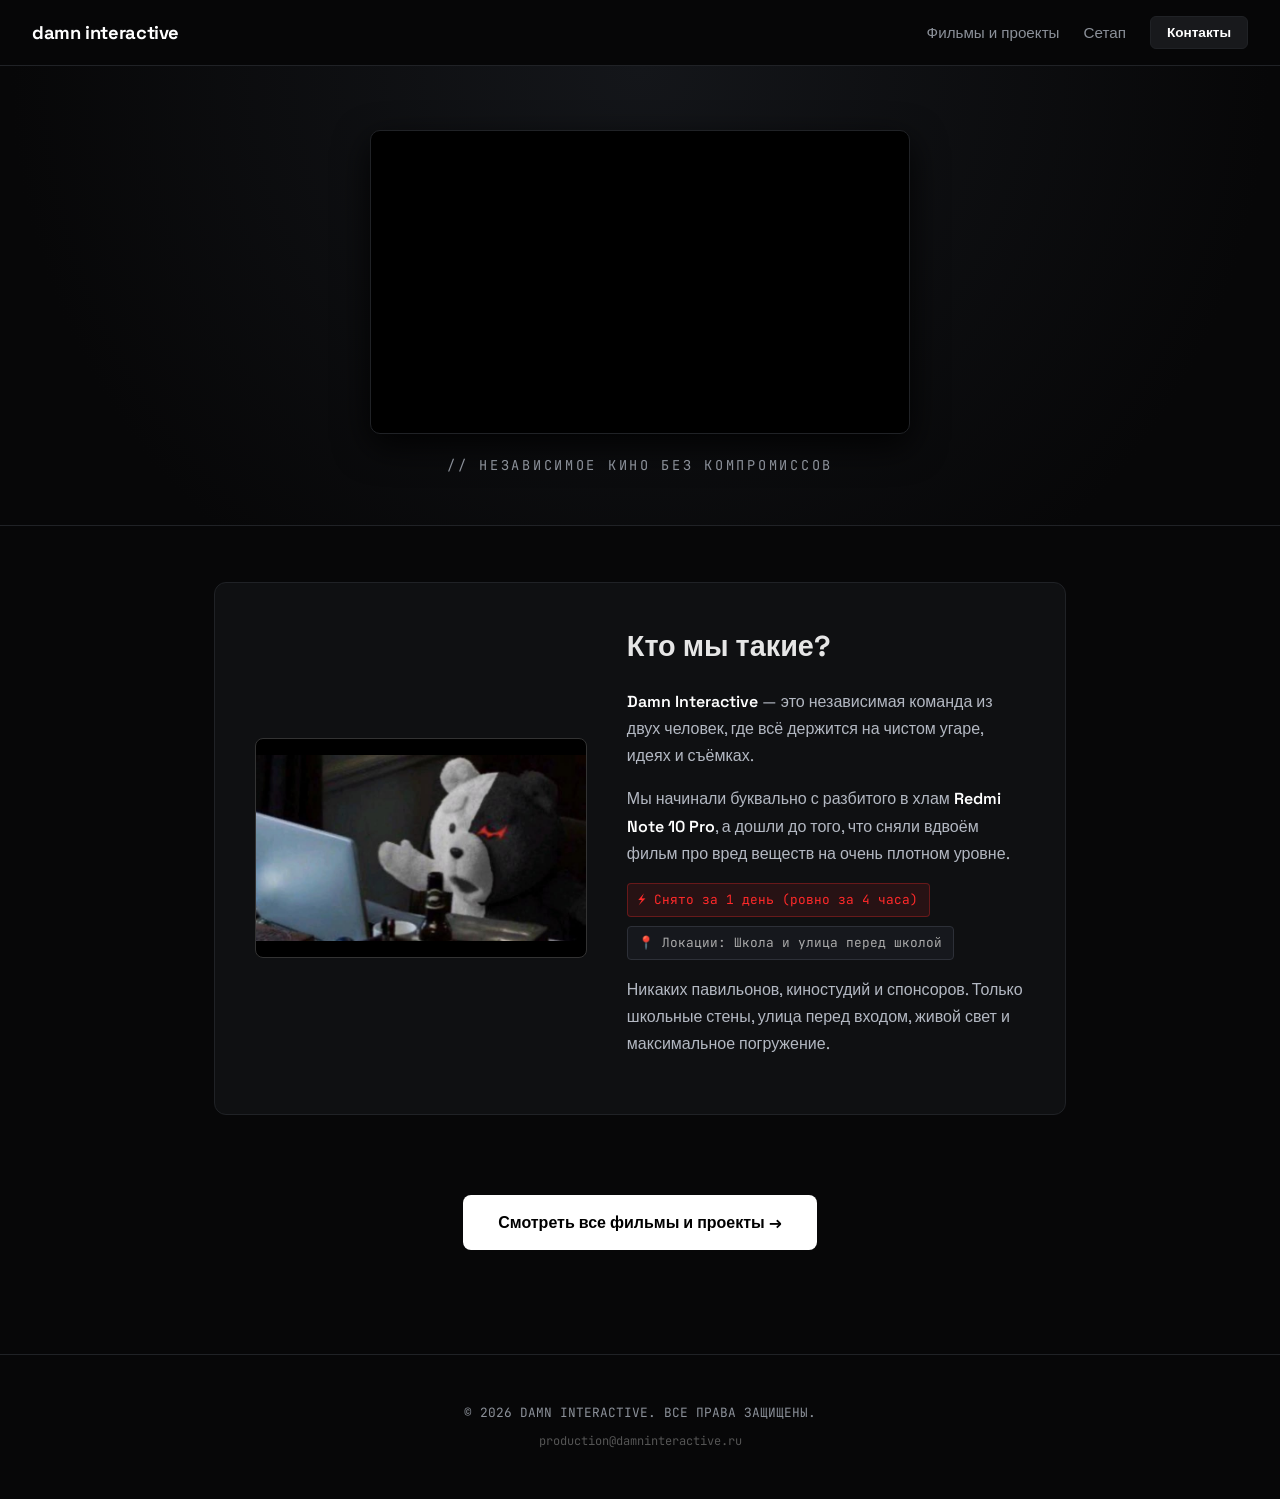
==== index.html @ 02a2eb55 "Update index.html" ====
<!DOCTYPE html>
<html lang="ru">
<head>
  <meta charset="UTF-8" />
  <meta name="viewport" content="width=device-width, initial-scale=1.0" />
  <title>damn interactive // независимое кино</title>
  <link rel="preconnect" href="https://fonts.googleapis.com">
  <link rel="preconnect" href="https://fonts.gstatic.com" crossorigin>
  <link href="https://fonts.googleapis.com/css2?family=Space+Grotesk:wght@400;600;700&family=JetBrains+Mono:wght@400;700&display=swap" rel="stylesheet">
  <style>
    :root {
      --bg: #070708;
      --card-bg: #0f1012;
      --border: #202226;
      --text: #e6e6e6;
      --text-dim: #8b9099;
      --accent: #ff2a2a;
    }

    * { box-sizing: border-box; margin: 0; padding: 0; }
    body {
      background-color: var(--bg);
      color: var(--text);
      font-family: 'Space Grotesk', -apple-system, sans-serif;
      line-height: 1.6;
      overflow-x: hidden;
    }

    /* Навигация */
    nav {
      position: sticky; top: 0; z-index: 100;
      background: rgba(7, 7, 8, 0.9);
      backdrop-filter: blur(12px);
      border-bottom: 1px solid var(--border);
      padding: 1rem 2rem;
      display: flex; justify-content: space-between; align-items: center;
    }
    .brand { font-weight: 700; color: #fff; text-decoration: none; font-size: 1.15rem; letter-spacing: -0.02em; }
    .nav-links { display: flex; gap: 1.5rem; list-style: none; align-items: center; }
    .nav-links a { color: var(--text-dim); text-decoration: none; font-size: 0.95rem; transition: color 0.2s; }
    .nav-links a:hover { color: #fff; }

    .contact-btn {
      background: #18191c; border: 1px solid var(--border);
      padding: 0.45rem 1rem; border-radius: 6px; cursor: pointer;
      color: #fff; font-family: inherit; font-size: 0.85rem; font-weight: 600;
      transition: all 0.2s;
    }
    .contact-btn:hover { background: #252830; border-color: #444; }

    /* Видео-интро */
    header {
      padding: 4rem 1.5rem 3rem; text-align: center;
      border-bottom: 1px solid var(--border);
      background: radial-gradient(circle at top, #14161a 0%, var(--bg) 80%);
    }
    .video-wrapper {
      max-width: 540px; margin: 0 auto; border-radius: 10px;
      overflow: hidden; border: 1px solid var(--border);
      box-shadow: 0 12px 35px rgba(0,0,0,0.85); background: #000;
      aspect-ratio: 16 / 9;
      display: flex; align-items: center; justify-content: center;
    }
    .video-wrapper video {
      width: 100%; height: 100%; object-fit: cover; display: block;
    }
    .tagline {
      margin-top: 1.3rem; font-family: 'JetBrains Mono', monospace;
      font-size: 0.85rem; color: var(--text-dim); letter-spacing: 0.2em; text-transform: uppercase;
    }

    main { max-width: 900px; margin: 0 auto; padding: 3.5rem 1.5rem; }

    /* Блок О нас */
    .about-card {
      background: var(--card-bg); border: 1px solid var(--border);
      border-radius: 12px; padding: 2.5rem; display: grid;
      grid-template-columns: 1fr 1.2fr; gap: 2.5rem; align-items: center;
      margin-bottom: 3.5rem;
    }
    @media (max-width: 768px) { .about-card { grid-template-columns: 1fr; } }

    .bear-box {
      border-radius: 8px; overflow: hidden; border: 1px solid #333;
      background: #000; min-height: 220px; display: flex; align-items: center; justify-content: center;
    }
    .bear-box img { width: 100%; height: 100%; object-fit: cover; display: block; }

    .about-content h2 { font-size: 1.8rem; margin-bottom: 1.2rem; }
    .about-content p { color: #b3b8c2; font-size: 1rem; margin-bottom: 1rem; line-height: 1.7; }
    .highlight { color: #fff; font-weight: 600; }
    
    .badge-group {
      display: flex;
      flex-wrap: wrap;
      gap: 0.6rem;
      margin: 1rem 0;
    }

    .note-badge {
      font-family: 'JetBrains Mono', monospace;
      font-size: 0.8rem; color: var(--accent); background: rgba(255, 42, 42, 0.1);
      padding: 0.35rem 0.65rem; border-radius: 4px; border: 1px solid rgba(255, 42, 42, 0.3);
    }

    .loc-badge {
      font-family: 'JetBrains Mono', monospace;
      font-size: 0.8rem; color: #aaa; background: #16181d;
      padding: 0.35rem 0.65rem; border-radius: 4px; border: 1px solid #2d3038;
    }

    .cta-box { text-align: center; padding: 1.5rem 0 3rem; }
    .btn-projects {
      display: inline-block; background: #fff; color: #000;
      font-weight: 700; font-size: 1rem; padding: 0.95rem 2.2rem;
      border-radius: 8px; text-decoration: none; transition: all 0.2s;
    }
    .btn-projects:hover { background: #ccc; transform: translateY(-2px); }

    /* Окно контактов */
    .modal-overlay {
      display: none; position: fixed; top: 0; left: 0; width: 100vw; height: 100vh;
      background: rgba(0, 0, 0, 0.75); backdrop-filter: blur(5px);
      z-index: 999; justify-content: center; align-items: center;
    }
    .modal-box {
      background: #141518; border: 1px solid #333; border-radius: 12px;
      padding: 2.2rem; max-width: 440px; width: 90%; text-align: center;
      position: relative; box-shadow: 0 20px 40px rgba(0,0,0,0.9);
    }
    .modal-close {
      position: absolute; top: 1rem; right: 1rem;
      background: transparent; border: none; color: #777; font-size: 1.5rem; cursor: pointer;
    }
    .contact-copy-box {
      background: #1e2025; color: #fff;
      padding: 1rem; margin-top: 1.2rem;
      border-radius: 6px; border: 1px solid #2d3038;
      font-family: 'JetBrains Mono', monospace; font-size: 0.95rem;
      cursor: pointer; transition: all 0.2s;
    }
    .contact-copy-box:hover { background: #2a2d36; border-color: #555; }

    footer {
      border-top: 1px solid var(--border); padding: 3rem 1.5rem;
      text-align: center; font-family: 'JetBrains Mono', monospace;
      font-size: 0.8rem; color: var(--text-dim);
    }
  </style>
</head>
<body>

  <!-- Навигация -->
  <nav>
    <a href="index.html" class="brand">damn interactive</a>
    <ul class="nav-links">
      <li><a href="projects.html">Фильмы и проекты</a></li>
      <li><a href="gear.html">Сетап</a></li>
      <li><button class="contact-btn" onclick="openModal()">Контакты</button></li>
    </ul>
  </nav>

  <!-- Интро с видео -->
  <header>
    <div class="video-wrapper">
      <video id="introVideo" autoplay loop muted playsinline preload="auto">
        <source src="damn%20interactive.mp4" type="video/mp4" />
        <source src="damn interactive.mp4" type="video/mp4" />
        Ваш браузер не поддерживает видео.
      </video>
    </div>
    <p class="tagline">// независимое кино без компромиссов</p>
  </header>

  <main>
    <!-- Биография и Монокума -->
    <section class="about-card">
      <div class="bear-box">
        <img src="monokuma.png" alt="Монокума" onerror="this.onerror=null; this.src='monokuma.jpg';" />
      </div>

      <div class="about-content">
        <h2>Кто мы такие?</h2>
        <p>
          <span class="highlight">Damn Interactive</span> — это независимая команда из двух человек, где всё держится на чистом угаре, идеях и съёмках.
        </p>
        <p>
          Мы начинали буквально с разбитого в хлам <span class="highlight">Redmi Note 10 Pro</span>, а дошли до того, что сняли вдвоём фильм про вред веществ на очень плотном уровне.
        </p>
        
        <div class="badge-group">
          <div class="note-badge">⚡ Снято за 1 день (ровно за 4 часа)</div>
          <div class="loc-badge">📍 Локации: Школа и улица перед школой</div>
        </div>

        <p style="margin-top: 1rem;">
          Никаких павильонов, киностудий и спонсоров. Только школьные стены, улица перед входом, живой свет и максимальное погружение.
        </p>
      </div>
    </section>

    <!-- Переход к каталогу -->
    <div class="cta-box">
      <a href="projects.html" class="btn-projects">Смотреть все фильмы и проекты →</a>
    </div>
  </main>

  <!-- Модальное окно контактов -->
  <div class="modal-overlay" id="contactModal" onclick="closeModal()">
    <div class="modal-box" onclick="event.stopPropagation()">
      <button class="modal-close" onclick="closeModal()">×</button>
      <h3 style="margin-bottom: 0.5rem; font-size: 1.3rem;">Связь с нами</h3>
      <p style="color: var(--text-dim); font-size: 0.85rem; margin-bottom: 0.5rem;">По вопросам коллабораций, съемок и предложений</p>
      
      <div class="contact-copy-box" onclick="copyEmail()">
        <span id="mailText">production@damninteractive.ru</span>
        <span id="copyHint" style="display: block; font-size: 0.75rem; color: #888; margin-top: 6px;">(нажми, чтобы скопировать)</span>
      </div>
    </div>
  </div>

  <footer>
    <p>© 2026 DAMN INTERACTIVE. ВСЕ ПРАВА ЗАЩИЩЕНЫ.</p>
    <p style="margin-top: 0.5rem; font-size: 0.75rem; color: #555;">production@damninteractive.ru</p>
  </footer>

  <script>
    function openModal() { document.getElementById('contactModal').style.display = 'flex'; }
    function closeModal() { document.getElementById('contactModal').style.display = 'none'; }

    function copyEmail() {
      navigator.clipboard.writeText("production@damninteractive.ru").then(() => {
        const hint = document.getElementById("copyHint");
        hint.innerText = "✓ Скопировано в буфер обмена!";
        hint.style.color = "#00ff66";
        setTimeout(() => {
          hint.innerText = "(нажми, чтобы скопировать)";
          hint.style.color = "#888";
        }, 2500);
      });
    }

    // Автоматический пуск видео
    window.addEventListener('DOMContentLoaded', () => {
      const vid = document.getElementById('introVideo');
      if (vid) {
        vid.muted = true;
        const playPromise = vid.play();
        if (playPromise !== undefined) {
          playPromise.catch(() => {
            document.body.addEventListener('click', () => vid.play(), { once: true });
          });
        }
      }
    });
  </script>
</body>
</html>
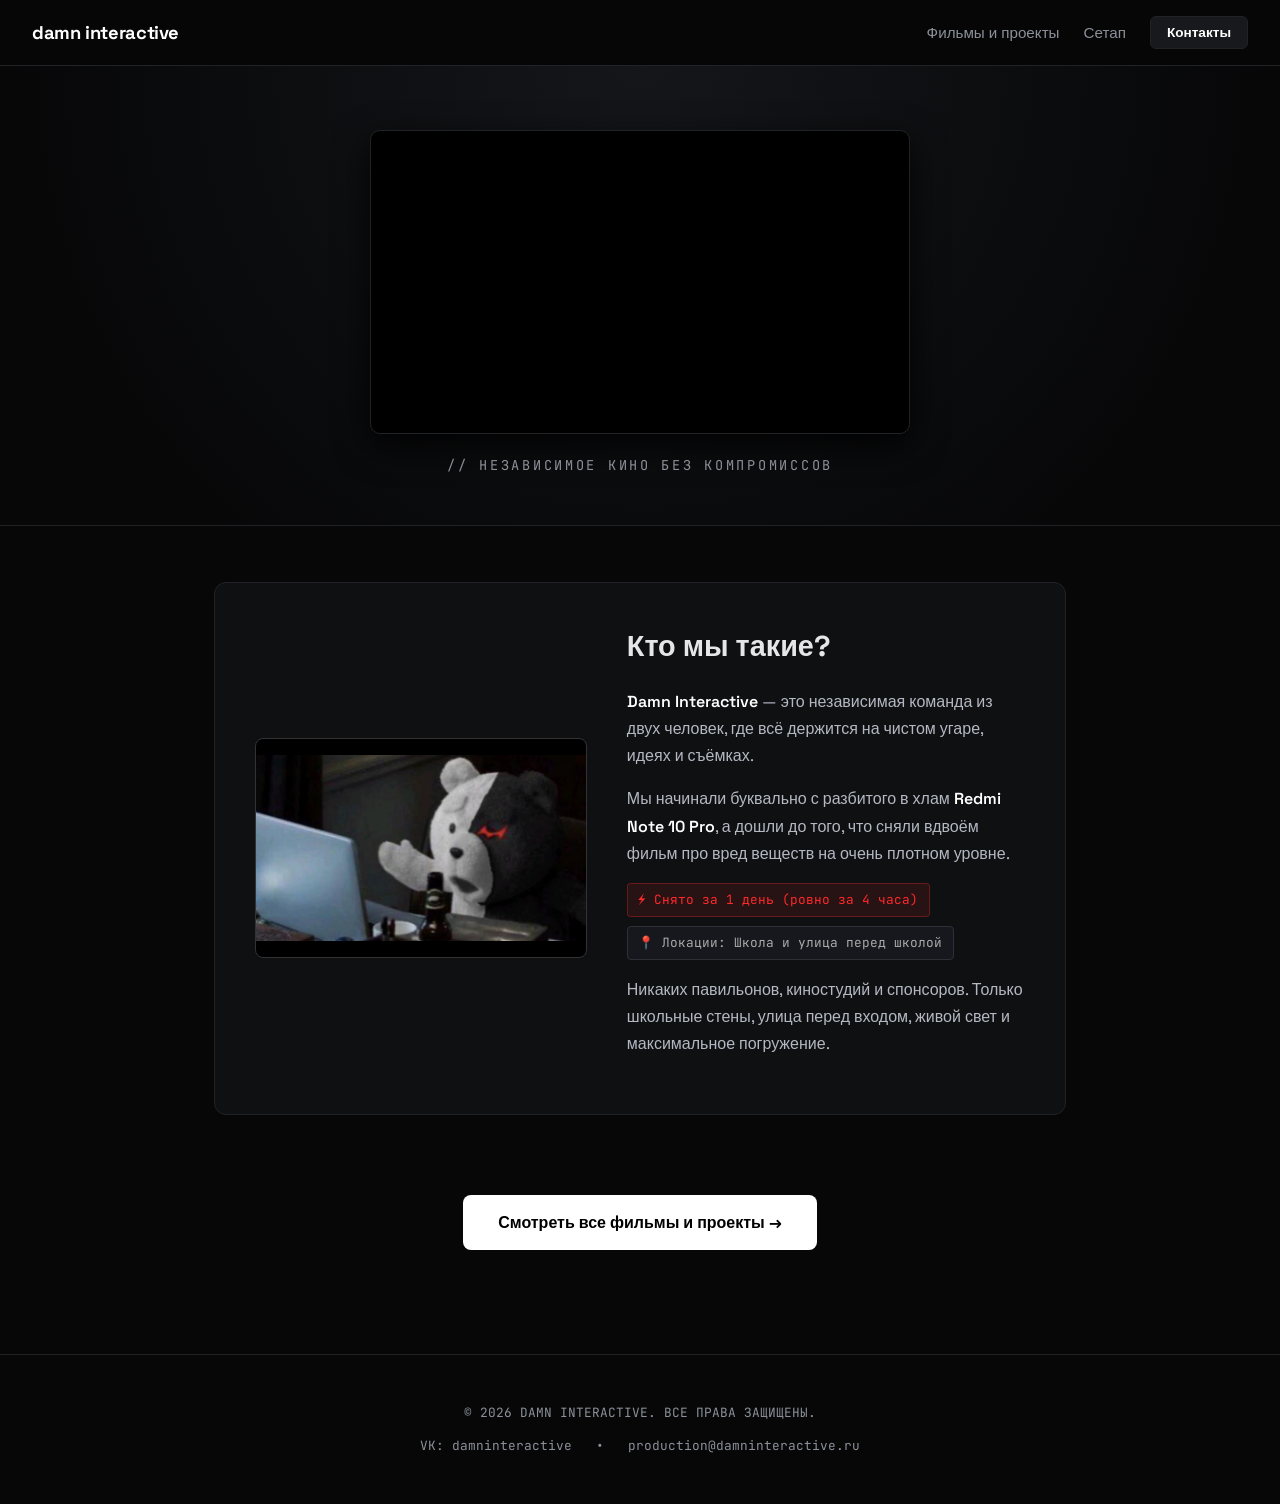
==== commit c835779d: "Update index.html" ====
--- a/index.html
+++ b/index.html
@@ -15,6 +15,7 @@
       --text: #e6e6e6;
       --text-dim: #8b9099;
       --accent: #ff2a2a;
+      --vk: #0077ff;
     }
 
     * { box-sizing: border-box; margin: 0; padding: 0; }
@@ -132,20 +133,42 @@
       position: absolute; top: 1rem; right: 1rem;
       background: transparent; border: none; color: #777; font-size: 1.5rem; cursor: pointer;
     }
+    
+    .contact-actions {
+      display: flex;
+      flex-direction: column;
+      gap: 0.8rem;
+      margin-top: 1.2rem;
+    }
+
     .contact-copy-box {
       background: #1e2025; color: #fff;
-      padding: 1rem; margin-top: 1.2rem;
+      padding: 0.9rem;
       border-radius: 6px; border: 1px solid #2d3038;
-      font-family: 'JetBrains Mono', monospace; font-size: 0.95rem;
+      font-family: 'JetBrains Mono', monospace; font-size: 0.9rem;
       cursor: pointer; transition: all 0.2s;
     }
     .contact-copy-box:hover { background: #2a2d36; border-color: #555; }
+
+    .btn-vk {
+      display: flex; align-items: center; justify-content: center; gap: 0.6rem;
+      background: #0077ff; color: #fff; text-decoration: none;
+      padding: 0.85rem; border-radius: 6px; font-weight: 600;
+      font-size: 0.95rem; transition: background 0.2s;
+    }
+    .btn-vk:hover { background: #0066dd; }
 
     footer {
       border-top: 1px solid var(--border); padding: 3rem 1.5rem;
       text-align: center; font-family: 'JetBrains Mono', monospace;
       font-size: 0.8rem; color: var(--text-dim);
     }
+    .footer-links {
+      margin-top: 0.75rem;
+      display: flex; justify-content: center; gap: 1.5rem;
+    }
+    .footer-links a { color: var(--text-dim); text-decoration: none; }
+    .footer-links a:hover { color: #fff; }
   </style>
 </head>
 <body>
@@ -210,18 +233,30 @@
     <div class="modal-box" onclick="event.stopPropagation()">
       <button class="modal-close" onclick="closeModal()">×</button>
       <h3 style="margin-bottom: 0.5rem; font-size: 1.3rem;">Связь с нами</h3>
-      <p style="color: var(--text-dim); font-size: 0.85rem; margin-bottom: 0.5rem;">По вопросам коллабораций, съемок и предложений</p>
+      <p style="color: var(--text-dim); font-size: 0.85rem; margin-bottom: 0.5rem;">По вопросам съемок, предложений и новостей</p>
       
-      <div class="contact-copy-box" onclick="copyEmail()">
-        <span id="mailText">production@damninteractive.ru</span>
-        <span id="copyHint" style="display: block; font-size: 0.75rem; color: #888; margin-top: 6px;">(нажми, чтобы скопировать)</span>
+      <div class="contact-actions">
+        <!-- Паблик ВК -->
+        <a href="https://vk.ru/damninteractive" target="_blank" class="btn-vk">
+          Сообщество ВКонтакте ➔
+        </a>
+
+        <!-- Копирование почты -->
+        <div class="contact-copy-box" onclick="copyEmail()">
+          <span id="mailText">production@damninteractive.ru</span>
+          <span id="copyHint" style="display: block; font-size: 0.75rem; color: #888; margin-top: 4px;">(нажми, чтобы скопировать)</span>
+        </div>
       </div>
     </div>
   </div>
 
   <footer>
     <p>© 2026 DAMN INTERACTIVE. ВСЕ ПРАВА ЗАЩИЩЕНЫ.</p>
-    <p style="margin-top: 0.5rem; font-size: 0.75rem; color: #555;">production@damninteractive.ru</p>
+    <div class="footer-links">
+      <a href="https://vk.ru/damninteractive" target="_blank">VK: damninteractive</a>
+      <span>•</span>
+      <a href="mailto:production@damninteractive.ru">production@damninteractive.ru</a>
+    </div>
   </footer>
 
   <script>
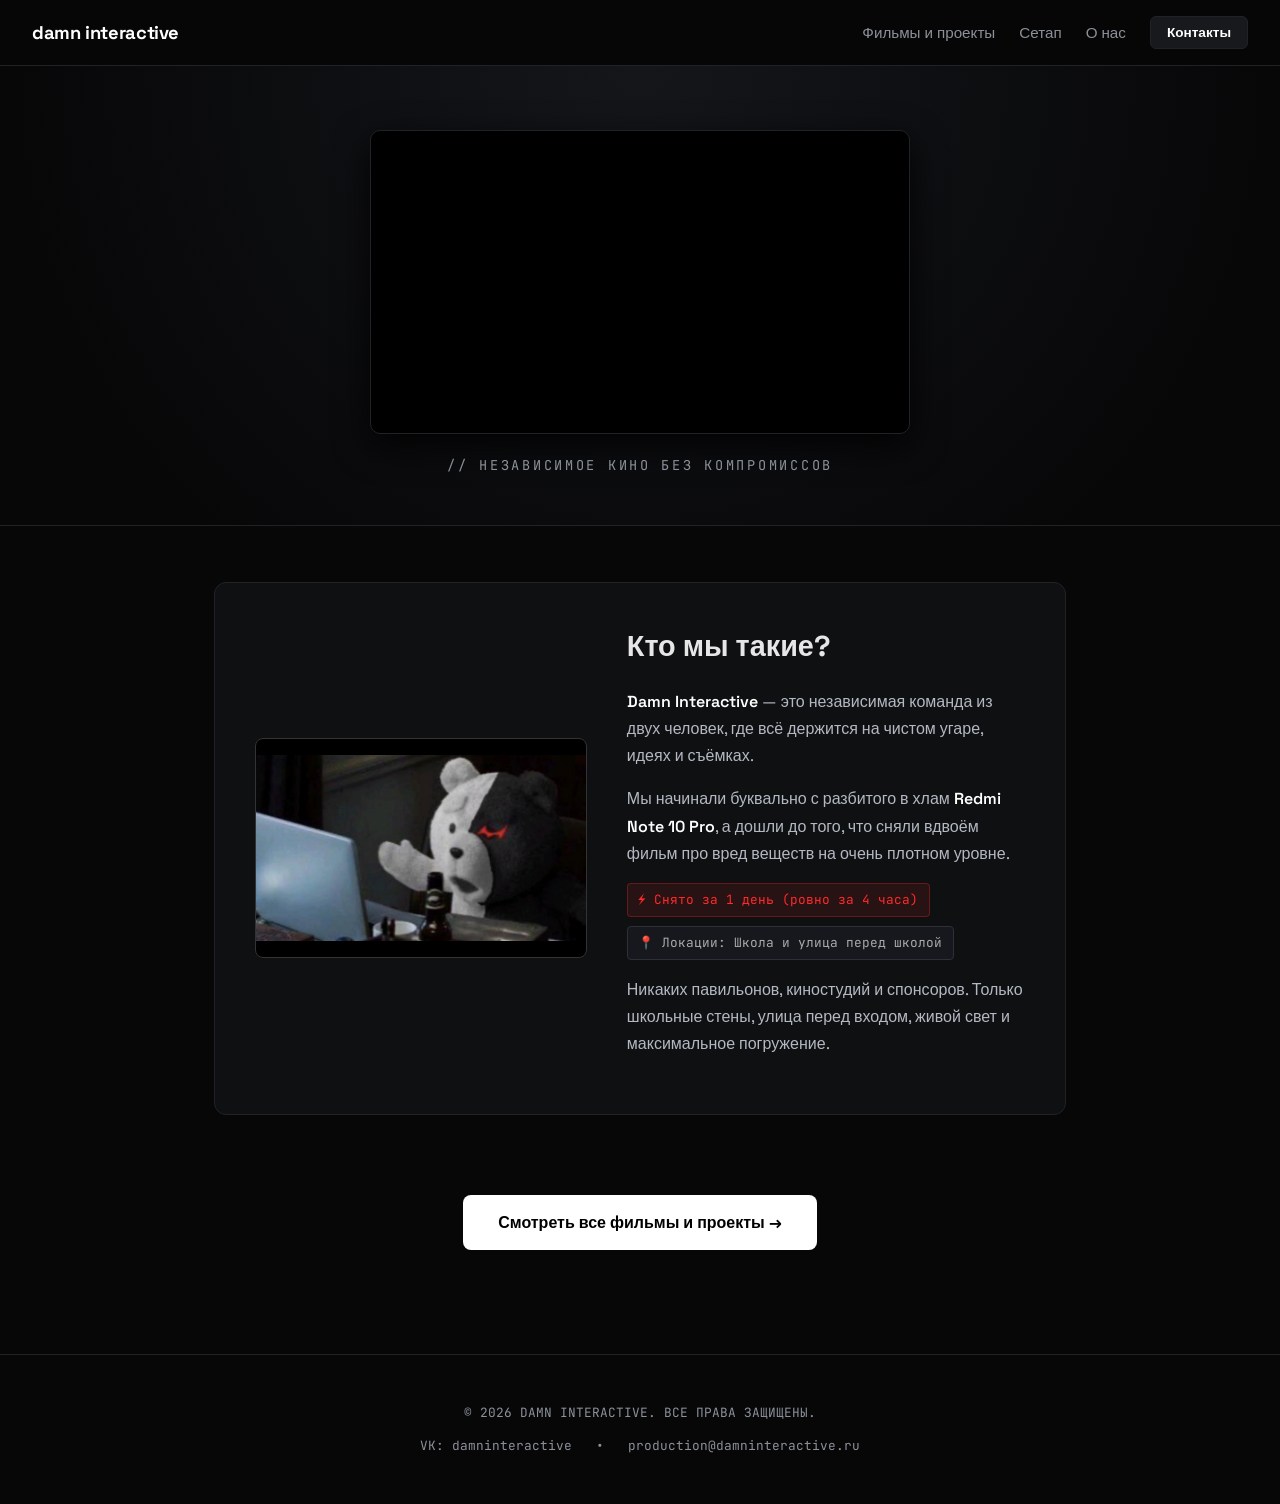
==== commit b8e8c532: "Update index.html" ====
--- a/index.html
+++ b/index.html
@@ -179,6 +179,7 @@
     <ul class="nav-links">
       <li><a href="projects.html">Фильмы и проекты</a></li>
       <li><a href="gear.html">Сетап</a></li>
+      <li><a href="about.html">О нас</a></li>
       <li><button class="contact-btn" onclick="openModal()">Контакты</button></li>
     </ul>
   </nav>
@@ -236,12 +237,9 @@
       <p style="color: var(--text-dim); font-size: 0.85rem; margin-bottom: 0.5rem;">По вопросам съемок, предложений и новостей</p>
       
       <div class="contact-actions">
-        <!-- Паблик ВК -->
         <a href="https://vk.ru/damninteractive" target="_blank" class="btn-vk">
           Сообщество ВКонтакте ➔
         </a>
-
-        <!-- Копирование почты -->
         <div class="contact-copy-box" onclick="copyEmail()">
           <span id="mailText">production@damninteractive.ru</span>
           <span id="copyHint" style="display: block; font-size: 0.75rem; color: #888; margin-top: 4px;">(нажми, чтобы скопировать)</span>
@@ -275,7 +273,6 @@
       });
     }
 
-    // Автоматический пуск видео
     window.addEventListener('DOMContentLoaded', () => {
       const vid = document.getElementById('introVideo');
       if (vid) {
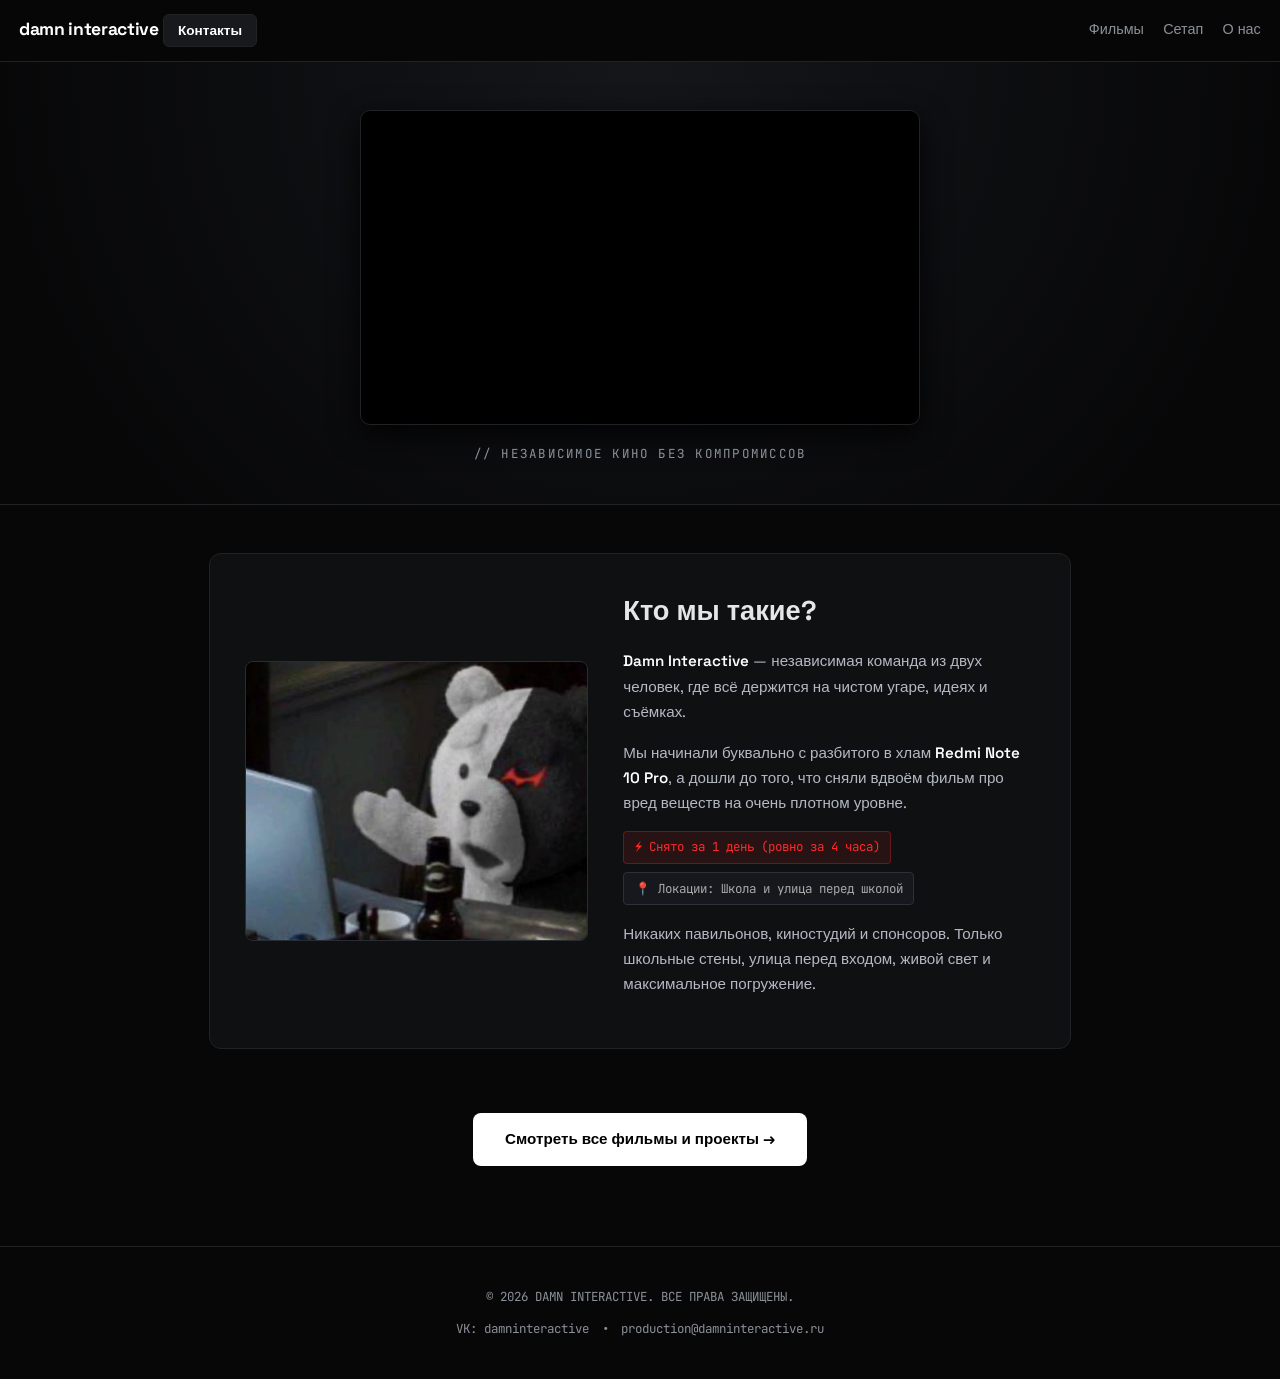
==== commit 1760e116: "Update index.html" ====
--- a/index.html
+++ b/index.html
@@ -2,7 +2,7 @@
 <html lang="ru">
 <head>
   <meta charset="UTF-8" />
-  <meta name="viewport" content="width=device-width, initial-scale=1.0" />
+  <meta name="viewport" content="width=device-width, initial-scale=1.0, maximum-scale=5.0" />
   <title>damn interactive // независимое кино</title>
   <link rel="preconnect" href="https://fonts.googleapis.com">
   <link rel="preconnect" href="https://fonts.gstatic.com" crossorigin>
@@ -19,121 +19,235 @@
     }
 
     * { box-sizing: border-box; margin: 0; padding: 0; }
-    body {
+    
+    html, body {
       background-color: var(--bg);
       color: var(--text);
       font-family: 'Space Grotesk', -apple-system, sans-serif;
       line-height: 1.6;
       overflow-x: hidden;
-    }
-
-    /* Навигация */
+      width: 100%;
+    }
+
+    /* Навигация с мобильным touch-скроллом */
     nav {
-      position: sticky; top: 0; z-index: 100;
-      background: rgba(7, 7, 8, 0.9);
-      backdrop-filter: blur(12px);
+      position: sticky;
+      top: 0;
+      z-index: 100;
+      background: rgba(7, 7, 8, 0.92);
+      backdrop-filter: blur(14px);
+      -webkit-backdrop-filter: blur(14px);
       border-bottom: 1px solid var(--border);
-      padding: 1rem 2rem;
-      display: flex; justify-content: space-between; align-items: center;
-    }
-    .brand { font-weight: 700; color: #fff; text-decoration: none; font-size: 1.15rem; letter-spacing: -0.02em; }
-    .nav-links { display: flex; gap: 1.5rem; list-style: none; align-items: center; }
-    .nav-links a { color: var(--text-dim); text-decoration: none; font-size: 0.95rem; transition: color 0.2s; }
+      padding: 0.85rem 1.2rem;
+      display: flex;
+      justify-content: space-between;
+      align-items: center;
+      gap: 1rem;
+    }
+
+    .brand {
+      font-weight: 700;
+      color: #fff;
+      text-decoration: none;
+      font-size: 1.1rem;
+      letter-spacing: -0.02em;
+      white-space: nowrap;
+    }
+
+    .nav-links {
+      display: flex;
+      gap: 1.2rem;
+      list-style: none;
+      align-items: center;
+      overflow-x: auto;
+      -webkit-overflow-scrolling: touch;
+      scrollbar-width: none;
+      padding-bottom: 2px;
+    }
+    .nav-links::-webkit-scrollbar { display: none; }
+
+    .nav-links a {
+      color: var(--text-dim);
+      text-decoration: none;
+      font-size: 0.9rem;
+      white-space: nowrap;
+      transition: color 0.2s;
+    }
     .nav-links a:hover { color: #fff; }
 
     .contact-btn {
-      background: #18191c; border: 1px solid var(--border);
-      padding: 0.45rem 1rem; border-radius: 6px; cursor: pointer;
-      color: #fff; font-family: inherit; font-size: 0.85rem; font-weight: 600;
+      background: #18191c;
+      border: 1px solid var(--border);
+      padding: 0.45rem 0.9rem;
+      border-radius: 6px;
+      cursor: pointer;
+      color: #fff;
+      font-family: inherit;
+      font-size: 0.85rem;
+      font-weight: 600;
+      white-space: nowrap;
       transition: all 0.2s;
     }
     .contact-btn:hover { background: #252830; border-color: #444; }
 
     /* Видео-интро */
     header {
-      padding: 4rem 1.5rem 3rem; text-align: center;
+      padding: 3rem 1.2rem 2.5rem;
+      text-align: center;
       border-bottom: 1px solid var(--border);
-      background: radial-gradient(circle at top, #14161a 0%, var(--bg) 80%);
-    }
+      background: radial-gradient(circle at top, #14161a 0%, var(--bg) 85%);
+    }
+
     .video-wrapper {
-      max-width: 540px; margin: 0 auto; border-radius: 10px;
-      overflow: hidden; border: 1px solid var(--border);
-      box-shadow: 0 12px 35px rgba(0,0,0,0.85); background: #000;
+      max-width: 560px;
+      width: 100%;
+      margin: 0 auto;
+      border-radius: 10px;
+      overflow: hidden;
+      border: 1px solid var(--border);
+      box-shadow: 0 10px 30px rgba(0,0,0,0.85);
+      background: #000;
       aspect-ratio: 16 / 9;
-      display: flex; align-items: center; justify-content: center;
+      display: flex;
+      align-items: center;
+      justify-content: center;
     }
     .video-wrapper video {
-      width: 100%; height: 100%; object-fit: cover; display: block;
-    }
+      width: 100%;
+      height: 100%;
+      object-fit: cover;
+      display: block;
+    }
+
     .tagline {
-      margin-top: 1.3rem; font-family: 'JetBrains Mono', monospace;
-      font-size: 0.85rem; color: var(--text-dim); letter-spacing: 0.2em; text-transform: uppercase;
-    }
-
-    main { max-width: 900px; margin: 0 auto; padding: 3.5rem 1.5rem; }
-
-    /* Блок О нас */
+      margin-top: 1.2rem;
+      font-family: 'JetBrains Mono', monospace;
+      font-size: 0.78rem;
+      color: var(--text-dim);
+      letter-spacing: 0.18em;
+      text-transform: uppercase;
+    }
+
+    /* Основной блок */
+    main {
+      max-width: 900px;
+      margin: 0 auto;
+      padding: 3rem 1.2rem;
+    }
+
     .about-card {
-      background: var(--card-bg); border: 1px solid var(--border);
-      border-radius: 12px; padding: 2.5rem; display: grid;
-      grid-template-columns: 1fr 1.2fr; gap: 2.5rem; align-items: center;
-      margin-bottom: 3.5rem;
-    }
-    @media (max-width: 768px) { .about-card { grid-template-columns: 1fr; } }
+      background: var(--card-bg);
+      border: 1px solid var(--border);
+      border-radius: 12px;
+      padding: 2.2rem;
+      display: grid;
+      grid-template-columns: 1fr 1.2fr;
+      gap: 2.2rem;
+      align-items: center;
+      margin-bottom: 3rem;
+    }
 
     .bear-box {
-      border-radius: 8px; overflow: hidden; border: 1px solid #333;
-      background: #000; min-height: 220px; display: flex; align-items: center; justify-content: center;
-    }
-    .bear-box img { width: 100%; height: 100%; object-fit: cover; display: block; }
-
-    .about-content h2 { font-size: 1.8rem; margin-bottom: 1.2rem; }
-    .about-content p { color: #b3b8c2; font-size: 1rem; margin-bottom: 1rem; line-height: 1.7; }
+      border-radius: 8px;
+      overflow: hidden;
+      border: 1px solid #2a2c33;
+      background: #000;
+      height: 280px;
+      display: flex;
+      align-items: center;
+      justify-content: center;
+    }
+    .bear-box img {
+      width: 100%;
+      height: 100%;
+      object-fit: cover;
+      display: block;
+    }
+
+    .about-content h2 { font-size: 1.7rem; margin-bottom: 1rem; }
+    .about-content p { color: #b3b8c2; font-size: 0.95rem; margin-bottom: 1rem; line-height: 1.65; }
     .highlight { color: #fff; font-weight: 600; }
-    
+
     .badge-group {
       display: flex;
       flex-wrap: wrap;
-      gap: 0.6rem;
+      gap: 0.5rem;
       margin: 1rem 0;
     }
 
     .note-badge {
       font-family: 'JetBrains Mono', monospace;
-      font-size: 0.8rem; color: var(--accent); background: rgba(255, 42, 42, 0.1);
-      padding: 0.35rem 0.65rem; border-radius: 4px; border: 1px solid rgba(255, 42, 42, 0.3);
+      font-size: 0.78rem;
+      color: var(--accent);
+      background: rgba(255, 42, 42, 0.1);
+      padding: 0.35rem 0.65rem;
+      border-radius: 4px;
+      border: 1px solid rgba(255, 42, 42, 0.3);
     }
 
     .loc-badge {
       font-family: 'JetBrains Mono', monospace;
-      font-size: 0.8rem; color: #aaa; background: #16181d;
-      padding: 0.35rem 0.65rem; border-radius: 4px; border: 1px solid #2d3038;
-    }
-
-    .cta-box { text-align: center; padding: 1.5rem 0 3rem; }
+      font-size: 0.78rem;
+      color: #aaa;
+      background: #16181d;
+      padding: 0.35rem 0.65rem;
+      border-radius: 4px;
+      border: 1px solid #2d3038;
+    }
+
+    .cta-box {
+      text-align: center;
+      padding: 1rem 0 2rem;
+    }
     .btn-projects {
-      display: inline-block; background: #fff; color: #000;
-      font-weight: 700; font-size: 1rem; padding: 0.95rem 2.2rem;
-      border-radius: 8px; text-decoration: none; transition: all 0.2s;
+      display: inline-block;
+      background: #fff;
+      color: #000;
+      font-weight: 700;
+      font-size: 0.95rem;
+      padding: 0.9rem 2rem;
+      border-radius: 8px;
+      text-decoration: none;
+      transition: all 0.2s;
     }
     .btn-projects:hover { background: #ccc; transform: translateY(-2px); }
 
-    /* Окно контактов */
+    /* Модальное окно контактов */
     .modal-overlay {
-      display: none; position: fixed; top: 0; left: 0; width: 100vw; height: 100vh;
-      background: rgba(0, 0, 0, 0.75); backdrop-filter: blur(5px);
-      z-index: 999; justify-content: center; align-items: center;
+      display: none;
+      position: fixed;
+      top: 0; left: 0; width: 100vw; height: 100vh;
+      background: rgba(0, 0, 0, 0.8);
+      backdrop-filter: blur(6px);
+      -webkit-backdrop-filter: blur(6px);
+      z-index: 999;
+      justify-content: center;
+      align-items: center;
+      padding: 1rem;
     }
     .modal-box {
-      background: #141518; border: 1px solid #333; border-radius: 12px;
-      padding: 2.2rem; max-width: 440px; width: 90%; text-align: center;
-      position: relative; box-shadow: 0 20px 40px rgba(0,0,0,0.9);
+      background: #141518;
+      border: 1px solid #333;
+      border-radius: 12px;
+      padding: 2rem 1.5rem;
+      max-width: 420px;
+      width: 100%;
+      text-align: center;
+      position: relative;
+      box-shadow: 0 20px 45px rgba(0,0,0,0.9);
     }
     .modal-close {
-      position: absolute; top: 1rem; right: 1rem;
-      background: transparent; border: none; color: #777; font-size: 1.5rem; cursor: pointer;
-    }
-    
+      position: absolute;
+      top: 0.8rem;
+      right: 1rem;
+      background: transparent;
+      border: none;
+      color: #777;
+      font-size: 1.6rem;
+      cursor: pointer;
+      line-height: 1;
+    }
+
     .contact-actions {
       display: flex;
       flex-direction: column;
@@ -142,49 +256,103 @@
     }
 
     .contact-copy-box {
-      background: #1e2025; color: #fff;
-      padding: 0.9rem;
-      border-radius: 6px; border: 1px solid #2d3038;
-      font-family: 'JetBrains Mono', monospace; font-size: 0.9rem;
-      cursor: pointer; transition: all 0.2s;
+      background: #1e2025;
+      color: #fff;
+      padding: 0.85rem;
+      border-radius: 6px;
+      border: 1px solid #2d3038;
+      font-family: 'JetBrains Mono', monospace;
+      font-size: 0.85rem;
+      cursor: pointer;
+      transition: all 0.2s;
+      word-break: break-all;
     }
     .contact-copy-box:hover { background: #2a2d36; border-color: #555; }
 
     .btn-vk {
-      display: flex; align-items: center; justify-content: center; gap: 0.6rem;
-      background: #0077ff; color: #fff; text-decoration: none;
-      padding: 0.85rem; border-radius: 6px; font-weight: 600;
-      font-size: 0.95rem; transition: background 0.2s;
+      display: flex;
+      align-items: center;
+      justify-content: center;
+      background: #0077ff;
+      color: #fff;
+      text-decoration: none;
+      padding: 0.85rem;
+      border-radius: 6px;
+      font-weight: 600;
+      font-size: 0.9rem;
+      transition: background 0.2s;
     }
     .btn-vk:hover { background: #0066dd; }
 
     footer {
-      border-top: 1px solid var(--border); padding: 3rem 1.5rem;
-      text-align: center; font-family: 'JetBrains Mono', monospace;
-      font-size: 0.8rem; color: var(--text-dim);
+      border-top: 1px solid var(--border);
+      padding: 2.5rem 1.2rem;
+      text-align: center;
+      font-family: 'JetBrains Mono', monospace;
+      font-size: 0.78rem;
+      color: var(--text-dim);
     }
     .footer-links {
       margin-top: 0.75rem;
-      display: flex; justify-content: center; gap: 1.5rem;
+      display: flex;
+      flex-wrap: wrap;
+      justify-content: center;
+      gap: 0.8rem;
     }
     .footer-links a { color: var(--text-dim); text-decoration: none; }
     .footer-links a:hover { color: #fff; }
+
+    /* МОБИЛЬНЫЕ ПРАВИЛА (до 768px) */
+    @media (max-width: 768px) {
+      nav {
+        flex-direction: column;
+        align-items: stretch;
+        padding: 0.75rem 1rem;
+      }
+      .nav-top-row {
+        display: flex;
+        justify-content: space-between;
+        align-items: center;
+      }
+      .nav-links {
+        justify-content: flex-start;
+        padding-top: 0.5rem;
+        gap: 1rem;
+      }
+
+      header { padding: 2rem 1rem 1.8rem; }
+
+      .about-card {
+        grid-template-columns: 1fr;
+        padding: 1.5rem 1.2rem;
+        gap: 1.5rem;
+      }
+      .bear-box { height: 220px; }
+      .about-content h2 { font-size: 1.45rem; }
+
+      .btn-projects {
+        width: 100%;
+        display: block;
+      }
+    }
   </style>
 </head>
 <body>
 
   <!-- Навигация -->
   <nav>
-    <a href="index.html" class="brand">damn interactive</a>
+    <div class="nav-top-row">
+      <a href="index.html" class="brand">damn interactive</a>
+      <button class="contact-btn" onclick="openModal()">Контакты</button>
+    </div>
     <ul class="nav-links">
-      <li><a href="projects.html">Фильмы и проекты</a></li>
+      <li><a href="projects.html">Фильмы</a></li>
       <li><a href="gear.html">Сетап</a></li>
       <li><a href="about.html">О нас</a></li>
-      <li><button class="contact-btn" onclick="openModal()">Контакты</button></li>
     </ul>
   </nav>
 
-  <!-- Интро с видео -->
+  <!-- Видео-интро -->
   <header>
     <div class="video-wrapper">
       <video id="introVideo" autoplay loop muted playsinline preload="auto">
@@ -197,7 +365,6 @@
   </header>
 
   <main>
-    <!-- Биография и Монокума -->
     <section class="about-card">
       <div class="bear-box">
         <img src="monokuma.png" alt="Монокума" onerror="this.onerror=null; this.src='monokuma.jpg';" />
@@ -206,7 +373,7 @@
       <div class="about-content">
         <h2>Кто мы такие?</h2>
         <p>
-          <span class="highlight">Damn Interactive</span> — это независимая команда из двух человек, где всё держится на чистом угаре, идеях и съёмках.
+          <span class="highlight">Damn Interactive</span> — независимая команда из двух человек, где всё держится на чистом угаре, идеях и съёмках.
         </p>
         <p>
           Мы начинали буквально с разбитого в хлам <span class="highlight">Redmi Note 10 Pro</span>, а дошли до того, что сняли вдвоём фильм про вред веществ на очень плотном уровне.
@@ -223,18 +390,17 @@
       </div>
     </section>
 
-    <!-- Переход к каталогу -->
     <div class="cta-box">
       <a href="projects.html" class="btn-projects">Смотреть все фильмы и проекты →</a>
     </div>
   </main>
 
-  <!-- Модальное окно контактов -->
+  <!-- Модалка контактов -->
   <div class="modal-overlay" id="contactModal" onclick="closeModal()">
     <div class="modal-box" onclick="event.stopPropagation()">
       <button class="modal-close" onclick="closeModal()">×</button>
-      <h3 style="margin-bottom: 0.5rem; font-size: 1.3rem;">Связь с нами</h3>
-      <p style="color: var(--text-dim); font-size: 0.85rem; margin-bottom: 0.5rem;">По вопросам съемок, предложений и новостей</p>
+      <h3 style="margin-bottom: 0.4rem; font-size: 1.25rem;">Связь с нами</h3>
+      <p style="color: var(--text-dim); font-size: 0.8rem; margin-bottom: 0.5rem;">По вопросам съемок, предложений и новостей</p>
       
       <div class="contact-actions">
         <a href="https://vk.ru/damninteractive" target="_blank" class="btn-vk">
@@ -242,7 +408,7 @@
         </a>
         <div class="contact-copy-box" onclick="copyEmail()">
           <span id="mailText">production@damninteractive.ru</span>
-          <span id="copyHint" style="display: block; font-size: 0.75rem; color: #888; margin-top: 4px;">(нажми, чтобы скопировать)</span>
+          <span id="copyHint" style="display: block; font-size: 0.72rem; color: #888; margin-top: 4px;">(нажми, чтобы скопировать)</span>
         </div>
       </div>
     </div>
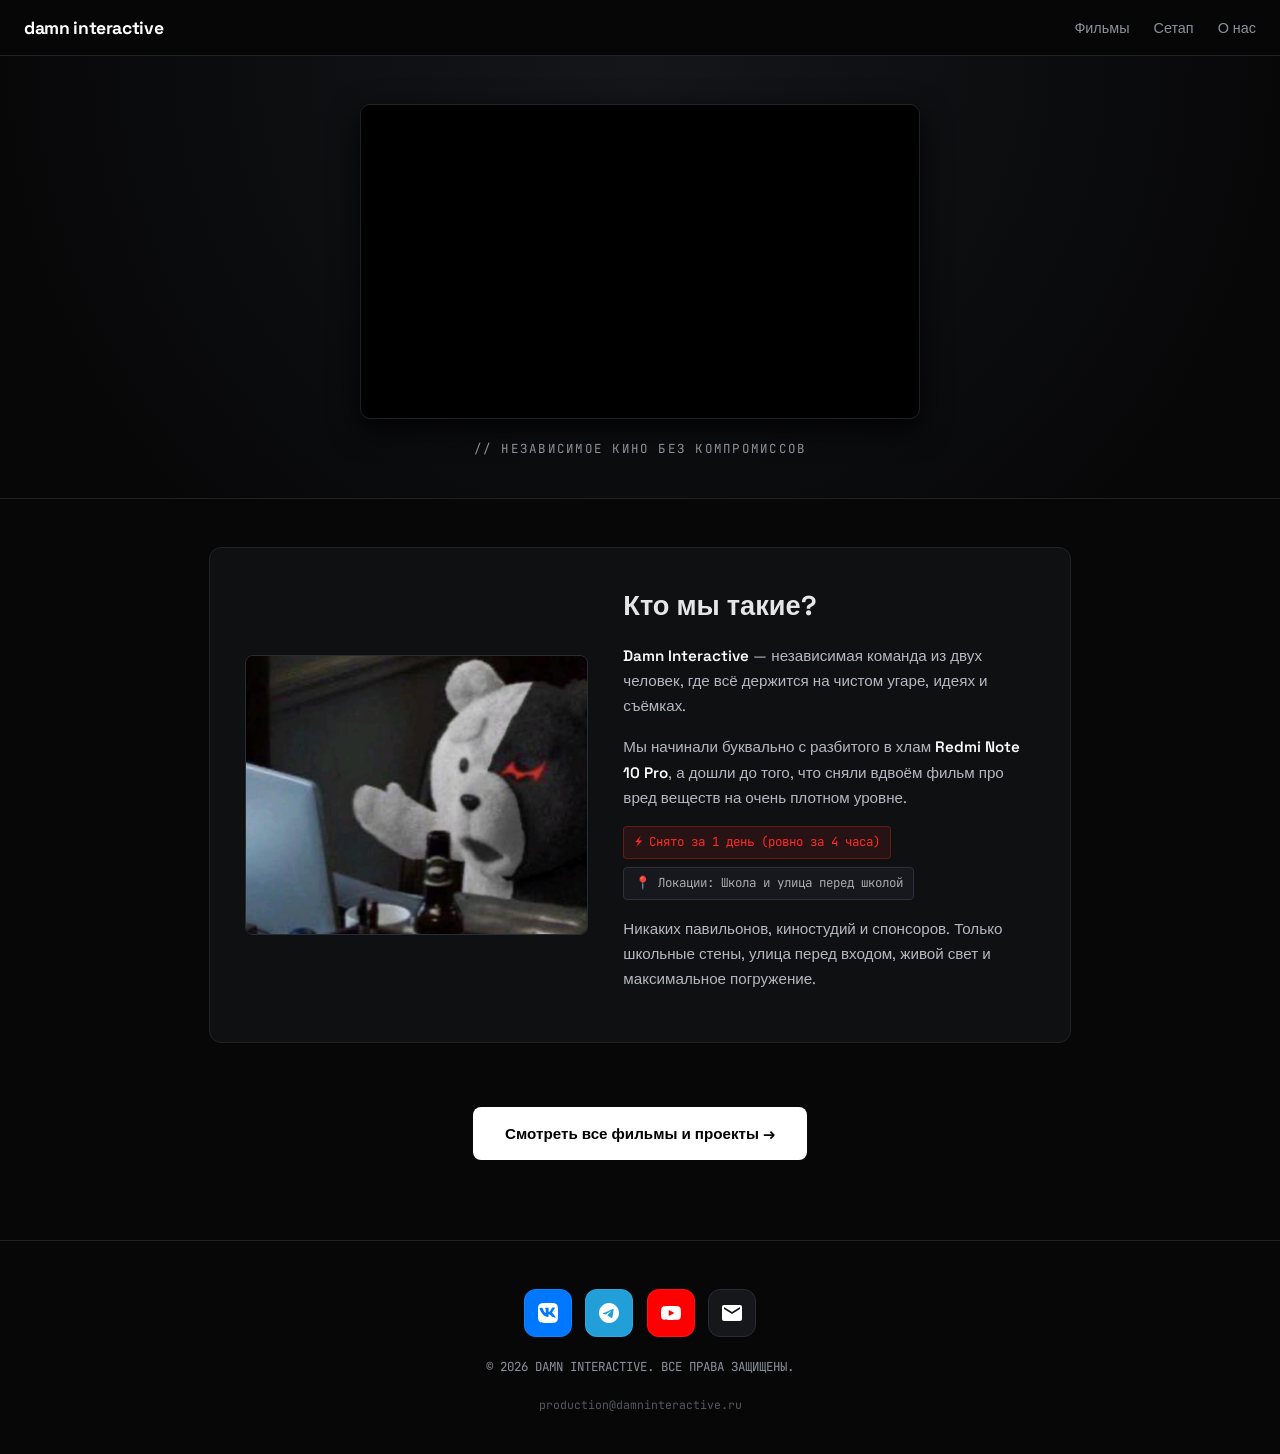
==== commit b3d834e9: "Update index.html" ====
--- a/index.html
+++ b/index.html
@@ -15,7 +15,6 @@
       --text: #e6e6e6;
       --text-dim: #8b9099;
       --accent: #ff2a2a;
-      --vk: #0077ff;
     }
 
     * { box-sizing: border-box; margin: 0; padding: 0; }
@@ -29,7 +28,7 @@
       width: 100%;
     }
 
-    /* Навигация с мобильным touch-скроллом */
+    /* Навигация */
     nav {
       position: sticky;
       top: 0;
@@ -38,7 +37,7 @@
       backdrop-filter: blur(14px);
       -webkit-backdrop-filter: blur(14px);
       border-bottom: 1px solid var(--border);
-      padding: 0.85rem 1.2rem;
+      padding: 0.85rem 1.5rem;
       display: flex;
       justify-content: space-between;
       align-items: center;
@@ -56,15 +55,10 @@
 
     .nav-links {
       display: flex;
-      gap: 1.2rem;
+      gap: 1.5rem;
       list-style: none;
       align-items: center;
-      overflow-x: auto;
-      -webkit-overflow-scrolling: touch;
-      scrollbar-width: none;
-      padding-bottom: 2px;
-    }
-    .nav-links::-webkit-scrollbar { display: none; }
+    }
 
     .nav-links a {
       color: var(--text-dim);
@@ -74,21 +68,6 @@
       transition: color 0.2s;
     }
     .nav-links a:hover { color: #fff; }
-
-    .contact-btn {
-      background: #18191c;
-      border: 1px solid var(--border);
-      padding: 0.45rem 0.9rem;
-      border-radius: 6px;
-      cursor: pointer;
-      color: #fff;
-      font-family: inherit;
-      font-size: 0.85rem;
-      font-weight: 600;
-      white-space: nowrap;
-      transition: all 0.2s;
-    }
-    .contact-btn:hover { background: #252830; border-color: #444; }
 
     /* Видео-интро */
     header {
@@ -128,7 +107,7 @@
       text-transform: uppercase;
     }
 
-    /* Основной блок */
+    /* Основной контент */
     main {
       max-width: 900px;
       margin: 0 auto;
@@ -212,111 +191,76 @@
     }
     .btn-projects:hover { background: #ccc; transform: translateY(-2px); }
 
-    /* Модальное окно контактов */
-    .modal-overlay {
-      display: none;
-      position: fixed;
-      top: 0; left: 0; width: 100vw; height: 100vh;
-      background: rgba(0, 0, 0, 0.8);
-      backdrop-filter: blur(6px);
-      -webkit-backdrop-filter: blur(6px);
-      z-index: 999;
-      justify-content: center;
-      align-items: center;
-      padding: 1rem;
-    }
-    .modal-box {
-      background: #141518;
-      border: 1px solid #333;
-      border-radius: 12px;
-      padding: 2rem 1.5rem;
-      max-width: 420px;
-      width: 100%;
-      text-align: center;
-      position: relative;
-      box-shadow: 0 20px 45px rgba(0,0,0,0.9);
-    }
-    .modal-close {
-      position: absolute;
-      top: 0.8rem;
-      right: 1rem;
-      background: transparent;
-      border: none;
-      color: #777;
-      font-size: 1.6rem;
-      cursor: pointer;
-      line-height: 1;
-    }
-
-    .contact-actions {
-      display: flex;
-      flex-direction: column;
-      gap: 0.8rem;
-      margin-top: 1.2rem;
-    }
-
-    .contact-copy-box {
-      background: #1e2025;
-      color: #fff;
-      padding: 0.85rem;
-      border-radius: 6px;
-      border: 1px solid #2d3038;
-      font-family: 'JetBrains Mono', monospace;
-      font-size: 0.85rem;
-      cursor: pointer;
-      transition: all 0.2s;
-      word-break: break-all;
-    }
-    .contact-copy-box:hover { background: #2a2d36; border-color: #555; }
-
-    .btn-vk {
-      display: flex;
-      align-items: center;
-      justify-content: center;
-      background: #0077ff;
-      color: #fff;
-      text-decoration: none;
-      padding: 0.85rem;
-      border-radius: 6px;
-      font-weight: 600;
-      font-size: 0.9rem;
-      transition: background 0.2s;
-    }
-    .btn-vk:hover { background: #0066dd; }
-
+    /* Футер и кнопки соцсетей */
     footer {
       border-top: 1px solid var(--border);
-      padding: 2.5rem 1.2rem;
+      padding: 3rem 1.2rem 2.5rem;
       text-align: center;
+    }
+
+    .footer-container {
+      display: flex;
+      flex-direction: column;
+      align-items: center;
+      gap: 1.2rem;
+    }
+
+    .social-grid {
+      display: flex;
+      flex-wrap: wrap;
+      gap: 0.85rem;
+      justify-content: center;
+    }
+
+    .social-btn {
+      width: 48px;
+      height: 48px;
+      border-radius: 12px;
+      display: inline-flex;
+      align-items: center;
+      justify-content: center;
+      color: #fff;
+      border: 1px solid rgba(255, 255, 255, 0.08);
+      cursor: pointer;
+      transition: transform 0.2s ease, filter 0.2s ease, border-color 0.2s ease;
+      text-decoration: none;
+    }
+
+    .social-btn svg {
+      width: 24px;
+      height: 24px;
+    }
+
+    .social-btn:hover {
+      transform: translateY(-3px);
+      filter: brightness(1.15);
+    }
+
+    .social-btn.vk { background: #0077ff; }
+    .social-btn.tg { background: #229ED9; }
+    .social-btn.yt { background: #FF0000; }
+    .social-btn.mail { background: #16171b; border-color: #2a2c33; }
+    .social-btn.mail:hover { background: #202228; }
+
+    .copyright {
       font-family: 'JetBrains Mono', monospace;
       font-size: 0.78rem;
       color: var(--text-dim);
     }
-    .footer-links {
-      margin-top: 0.75rem;
-      display: flex;
-      flex-wrap: wrap;
-      justify-content: center;
-      gap: 0.8rem;
-    }
-    .footer-links a { color: var(--text-dim); text-decoration: none; }
-    .footer-links a:hover { color: #fff; }
-
-    /* МОБИЛЬНЫЕ ПРАВИЛА (до 768px) */
+
+    .sub-mail {
+      font-family: 'JetBrains Mono', monospace;
+      font-size: 0.72rem;
+      color: #555861;
+      user-select: all;
+    }
+
+    /* Мобилка */
     @media (max-width: 768px) {
       nav {
-        flex-direction: column;
-        align-items: stretch;
-        padding: 0.75rem 1rem;
-      }
-      .nav-top-row {
-        display: flex;
-        justify-content: space-between;
-        align-items: center;
+        padding: 0.85rem 1rem;
       }
       .nav-links {
-        justify-content: flex-start;
-        padding-top: 0.5rem;
         gap: 1rem;
       }
 
@@ -341,10 +285,7 @@
 
   <!-- Навигация -->
   <nav>
-    <div class="nav-top-row">
-      <a href="index.html" class="brand">damn interactive</a>
-      <button class="contact-btn" onclick="openModal()">Контакты</button>
-    </div>
+    <a href="index.html" class="brand">damn interactive</a>
     <ul class="nav-links">
       <li><a href="projects.html">Фильмы</a></li>
       <li><a href="gear.html">Сетап</a></li>
@@ -357,7 +298,6 @@
     <div class="video-wrapper">
       <video id="introVideo" autoplay loop muted playsinline preload="auto">
         <source src="damn%20interactive.mp4" type="video/mp4" />
-        <source src="damn interactive.mp4" type="video/mp4" />
         Ваш браузер не поддерживает видео.
       </video>
     </div>
@@ -395,51 +335,54 @@
     </div>
   </main>
 
-  <!-- Модалка контактов -->
-  <div class="modal-overlay" id="contactModal" onclick="closeModal()">
-    <div class="modal-box" onclick="event.stopPropagation()">
-      <button class="modal-close" onclick="closeModal()">×</button>
-      <h3 style="margin-bottom: 0.4rem; font-size: 1.25rem;">Связь с нами</h3>
-      <p style="color: var(--text-dim); font-size: 0.8rem; margin-bottom: 0.5rem;">По вопросам съемок, предложений и новостей</p>
-      
-      <div class="contact-actions">
-        <a href="https://vk.ru/damninteractive" target="_blank" class="btn-vk">
-          Сообщество ВКонтакте ➔
+  <!-- Футер в стиле Amazing -->
+  <footer>
+    <div class="footer-container">
+      <div class="social-grid">
+        <!-- VK -->
+        <a href="https://vk.ru/damninteractive" target="_blank" class="social-btn vk" title="ВКонтакте">
+          <svg viewBox="0 0 24 24" fill="currentColor"><path d="M15.07 2H8.93C3.33 2 2 3.33 2 8.93v6.14C2 20.67 3.33 22 8.93 22h6.14c5.6 0 6.93-1.33 6.93-6.93V8.93C22 3.33 20.67 2 15.07 2zm3.15 13.91h-1.63c-.62 0-.81-.5-1.92-1.61-1-.96-1.44-1.08-1.69-1.08-.35 0-.45.1-.45.58v1.49c0 .4-.13.62-1.19.62-1.75 0-3.69-1.06-5.06-3.04C4.22 9.87 3.65 7.6 3.65 7.15c0-.25.1-.48.58-.48h1.63c.43 0 .6.2.77.67.84 2.45 2.25 4.6 2.83 4.6.22 0 .32-.1.32-.65V8.81c-.07-1.16-.68-1.26-.68-1.67 0-.2.17-.39.44-.39h2.56c.36 0 .49.19.49.6v3.29c0 .35.15.48.26.48.22 0 .4-.13.82-.55 1.28-1.44 2.19-3.67 2.19-3.67.12-.25.32-.48.75-.48h1.63c.51 0 .62.26.51.62-.21.98-2.27 3.88-2.37 4.04-.21.33-.29.48 0 .87.21.28.9 1.02 1.48 1.76.84 1.07 1.48 1.97 1.65 2.59.18.63-.09.95-.6.95z"/></svg>
         </a>
-        <div class="contact-copy-box" onclick="copyEmail()">
-          <span id="mailText">production@damninteractive.ru</span>
-          <span id="copyHint" style="display: block; font-size: 0.72rem; color: #888; margin-top: 4px;">(нажми, чтобы скопировать)</span>
-        </div>
+
+        <!-- Telegram -->
+        <a href="https://t.me/твой_канал" target="_blank" class="social-btn tg" title="Telegram">
+          <svg viewBox="0 0 24 24" fill="currentColor"><path d="M12 2C6.48 2 2 6.48 2 12s4.48 10 10 10 10-4.48 10-10S17.52 2 12 2zm4.64 6.8c-.15 1.58-.8 5.42-1.13 7.19-.14.75-.42 1-.68 1.03-.58.05-1.02-.38-1.58-.75-.88-.58-1.38-.94-2.23-1.5-.99-.65-.35-1.01.22-1.59.15-.15 2.71-2.48 2.76-2.69a.2.2 0 00-.05-.18c-.06-.05-.14-.03-.21-.02-.09.02-1.49.95-4.22 2.79-.4.27-.76.41-1.08.4-.36-.01-1.04-.2-1.55-.37-.63-.2-1.12-.31-1.08-.66.02-.18.27-.36.75-.55 2.92-1.27 4.86-2.11 5.83-2.51 2.78-1.16 3.35-1.36 3.73-1.36.08 0 .27.02.39.12.1.08.13.19.14.27-.01.06.01.24 0 .38z"/></svg>
+        </a>
+
+        <!-- YouTube -->
+        <a href="https://youtube.com/@твой_канал" target="_blank" class="social-btn yt" title="YouTube">
+          <svg viewBox="0 0 24 24" fill="currentColor"><path d="M21.58 7.19a2.5 2.5 0 00-1.76-1.77C18.26 5 12 5 12 5s-6.26 0-7.82.42A2.5 2.5 0 002.42 7.19C2 8.75 2 12 2 12s0 3.25.42 4.81c.24.89.94 1.58 1.76 1.77C5.74 19 12 19 12 19s6.26 0 7.82-.42a2.5 2.5 0 001.76-1.77C22 15.25 22 12 22 12s0-3.25-.42-4.81zM9.75 15.02V8.98L15.5 12l-5.75 3.02z"/></svg>
+        </a>
+
+        <!-- Копировать почту -->
+        <button class="social-btn mail" onclick="copyEmail()" title="Скопировать почту" id="mailBtn">
+          <svg viewBox="0 0 24 24" fill="currentColor"><path d="M20 4H4c-1.1 0-1.99.9-1.99 2L2 18c0 1.1.9 2 2 2h16c1.1 0 2-.9 2-2V6c0-1.1-.9-2-2-2zm0 4l-8 5-8-5V6l8 5 8-5v2z"/></svg>
+        </button>
       </div>
-    </div>
-  </div>
-
-  <footer>
-    <p>© 2026 DAMN INTERACTIVE. ВСЕ ПРАВА ЗАЩИЩЕНЫ.</p>
-    <div class="footer-links">
-      <a href="https://vk.ru/damninteractive" target="_blank">VK: damninteractive</a>
-      <span>•</span>
-      <a href="mailto:production@damninteractive.ru">production@damninteractive.ru</a>
+
+      <p class="copyright">© 2026 DAMN INTERACTIVE. ВСЕ ПРАВА ЗАЩИЩЕНЫ.</p>
+      <p class="sub-mail" id="mailAddress">production@damninteractive.ru</p>
     </div>
   </footer>
 
+  <!-- ARG CLUE LAYER 00: [SYSTEM NODE ACTIVE // HASH: 7365656b] -->
+
   <script>
-    function openModal() { document.getElementById('contactModal').style.display = 'flex'; }
-    function closeModal() { document.getElementById('contactModal').style.display = 'none'; }
-
     function copyEmail() {
-      navigator.clipboard.writeText("production@damninteractive.ru").then(() => {
-        const hint = document.getElementById("copyHint");
-        hint.innerText = "✓ Скопировано в буфер обмена!";
-        hint.style.color = "#00ff66";
+      const email = document.getElementById('mailAddress').innerText.trim();
+      navigator.clipboard.writeText(email).then(() => {
+        const btn = document.getElementById('mailBtn');
+        btn.style.borderColor = '#00ff66';
         setTimeout(() => {
-          hint.innerText = "(нажми, чтобы скопировать)";
-          hint.style.color = "#888";
-        }, 2500);
+          btn.style.borderColor = '#2a2c33';
+        }, 1500);
       });
     }
 
     window.addEventListener('DOMContentLoaded', () => {
+      console.log("%c[DAMN INTERACTIVE // NODE 01]", "color: #ff2a2a; font-family: monospace; font-size: 14px; font-weight: bold;");
+      console.log("%cAccess level: GUEST. What are ya looking for, Choom?", "color: #8b9099; font-family: monospace;");
+
       const vid = document.getElementById('introVideo');
       if (vid) {
         vid.muted = true;
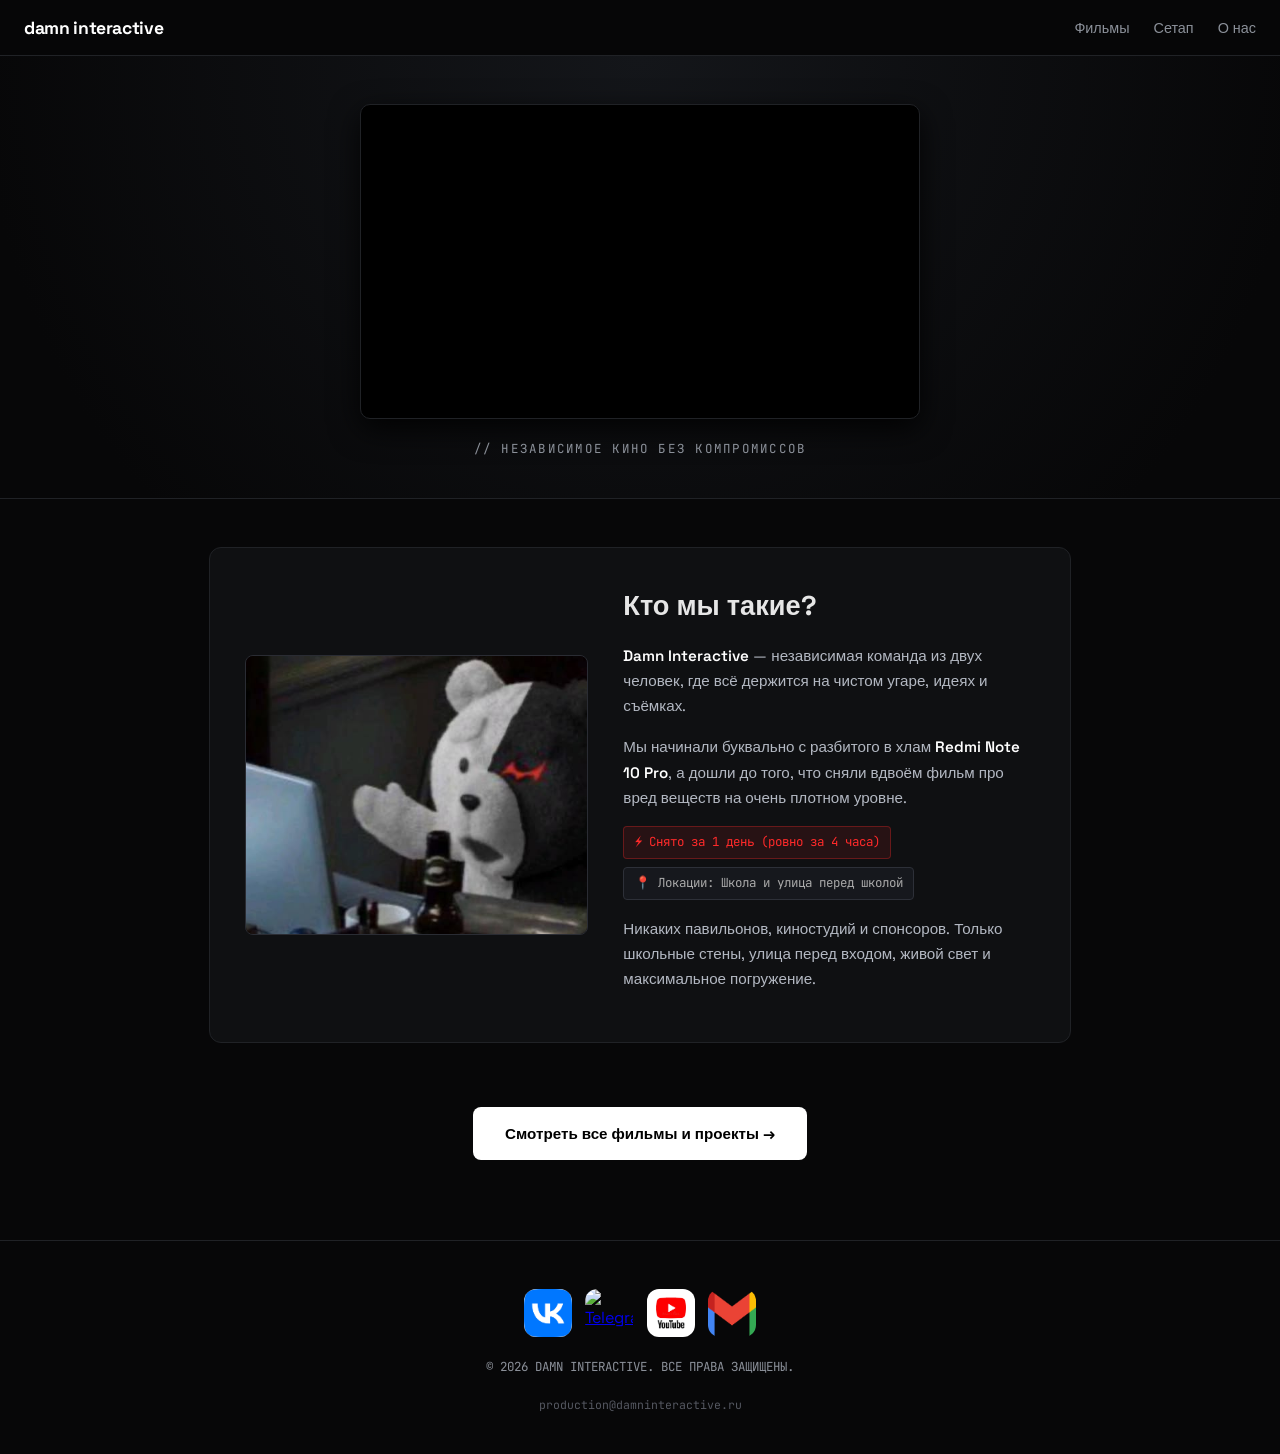
==== commit 55b8cce9: "Update index.html" ====
--- a/index.html
+++ b/index.html
@@ -191,7 +191,7 @@
     }
     .btn-projects:hover { background: #ccc; transform: translateY(-2px); }
 
-    /* Футер и кнопки соцсетей */
+    /* Футер и иконки соцсетей */
     footer {
       border-top: 1px solid var(--border);
       padding: 3rem 1.2rem 2.5rem;
@@ -216,31 +216,28 @@
       width: 48px;
       height: 48px;
       border-radius: 12px;
+      overflow: hidden;
       display: inline-flex;
       align-items: center;
       justify-content: center;
-      color: #fff;
-      border: 1px solid rgba(255, 255, 255, 0.08);
+      background: transparent;
+      border: none;
+      padding: 0;
       cursor: pointer;
-      transition: transform 0.2s ease, filter 0.2s ease, border-color 0.2s ease;
-      text-decoration: none;
-    }
-
-    .social-btn svg {
-      width: 24px;
-      height: 24px;
+      transition: transform 0.2s ease, filter 0.2s ease;
+    }
+
+    .social-btn img {
+      width: 100%;
+      height: 100%;
+      object-fit: cover;
+      display: block;
     }
 
     .social-btn:hover {
-      transform: translateY(-3px);
+      transform: translateY(-3px) scale(1.04);
       filter: brightness(1.15);
     }
-
-    .social-btn.vk { background: #0077ff; }
-    .social-btn.tg { background: #229ED9; }
-    .social-btn.yt { background: #FF0000; }
-    .social-btn.mail { background: #16171b; border-color: #2a2c33; }
-    .social-btn.mail:hover { background: #202228; }
 
     .copyright {
       font-family: 'JetBrains Mono', monospace;
@@ -335,28 +332,28 @@
     </div>
   </main>
 
-  <!-- Футер в стиле Amazing -->
+  <!-- Футер со своими иконками из папки socials/ -->
   <footer>
     <div class="footer-container">
       <div class="social-grid">
         <!-- VK -->
-        <a href="https://vk.ru/damninteractive" target="_blank" class="social-btn vk" title="ВКонтакте">
-          <svg viewBox="0 0 24 24" fill="currentColor"><path d="M15.07 2H8.93C3.33 2 2 3.33 2 8.93v6.14C2 20.67 3.33 22 8.93 22h6.14c5.6 0 6.93-1.33 6.93-6.93V8.93C22 3.33 20.67 2 15.07 2zm3.15 13.91h-1.63c-.62 0-.81-.5-1.92-1.61-1-.96-1.44-1.08-1.69-1.08-.35 0-.45.1-.45.58v1.49c0 .4-.13.62-1.19.62-1.75 0-3.69-1.06-5.06-3.04C4.22 9.87 3.65 7.6 3.65 7.15c0-.25.1-.48.58-.48h1.63c.43 0 .6.2.77.67.84 2.45 2.25 4.6 2.83 4.6.22 0 .32-.1.32-.65V8.81c-.07-1.16-.68-1.26-.68-1.67 0-.2.17-.39.44-.39h2.56c.36 0 .49.19.49.6v3.29c0 .35.15.48.26.48.22 0 .4-.13.82-.55 1.28-1.44 2.19-3.67 2.19-3.67.12-.25.32-.48.75-.48h1.63c.51 0 .62.26.51.62-.21.98-2.27 3.88-2.37 4.04-.21.33-.29.48 0 .87.21.28.9 1.02 1.48 1.76.84 1.07 1.48 1.97 1.65 2.59.18.63-.09.95-.6.95z"/></svg>
+        <a href="https://vk.ru/damninteractive" target="_blank" class="social-btn" title="ВКонтакте">
+          <img src="socials/vk.png" alt="ВКонтакте" />
         </a>
 
         <!-- Telegram -->
-        <a href="https://t.me/твой_канал" target="_blank" class="social-btn tg" title="Telegram">
-          <svg viewBox="0 0 24 24" fill="currentColor"><path d="M12 2C6.48 2 2 6.48 2 12s4.48 10 10 10 10-4.48 10-10S17.52 2 12 2zm4.64 6.8c-.15 1.58-.8 5.42-1.13 7.19-.14.75-.42 1-.68 1.03-.58.05-1.02-.38-1.58-.75-.88-.58-1.38-.94-2.23-1.5-.99-.65-.35-1.01.22-1.59.15-.15 2.71-2.48 2.76-2.69a.2.2 0 00-.05-.18c-.06-.05-.14-.03-.21-.02-.09.02-1.49.95-4.22 2.79-.4.27-.76.41-1.08.4-.36-.01-1.04-.2-1.55-.37-.63-.2-1.12-.31-1.08-.66.02-.18.27-.36.75-.55 2.92-1.27 4.86-2.11 5.83-2.51 2.78-1.16 3.35-1.36 3.73-1.36.08 0 .27.02.39.12.1.08.13.19.14.27-.01.06.01.24 0 .38z"/></svg>
+        <a href="https://t.me/твой_канал" target="_blank" class="social-btn" title="Telegram">
+          <img src="socials/tg.png" alt="Telegram" />
         </a>
 
         <!-- YouTube -->
-        <a href="https://youtube.com/@твой_канал" target="_blank" class="social-btn yt" title="YouTube">
-          <svg viewBox="0 0 24 24" fill="currentColor"><path d="M21.58 7.19a2.5 2.5 0 00-1.76-1.77C18.26 5 12 5 12 5s-6.26 0-7.82.42A2.5 2.5 0 002.42 7.19C2 8.75 2 12 2 12s0 3.25.42 4.81c.24.89.94 1.58 1.76 1.77C5.74 19 12 19 12 19s6.26 0 7.82-.42a2.5 2.5 0 001.76-1.77C22 15.25 22 12 22 12s0-3.25-.42-4.81zM9.75 15.02V8.98L15.5 12l-5.75 3.02z"/></svg>
+        <a href="https://youtube.com/@твой_канал" target="_blank" class="social-btn" title="YouTube">
+          <img src="socials/yt.png" alt="YouTube" />
         </a>
 
-        <!-- Копировать почту -->
-        <button class="social-btn mail" onclick="copyEmail()" title="Скопировать почту" id="mailBtn">
-          <svg viewBox="0 0 24 24" fill="currentColor"><path d="M20 4H4c-1.1 0-1.99.9-1.99 2L2 18c0 1.1.9 2 2 2h16c1.1 0 2-.9 2-2V6c0-1.1-.9-2-2-2zm0 4l-8 5-8-5V6l8 5 8-5v2z"/></svg>
+        <!-- Скопировать почту -->
+        <button class="social-btn" onclick="copyEmail()" title="Скопировать почту" id="mailBtn">
+          <img src="socials/mail.png" alt="Email" />
         </button>
       </div>
 
@@ -372,10 +369,10 @@
       const email = document.getElementById('mailAddress').innerText.trim();
       navigator.clipboard.writeText(email).then(() => {
         const btn = document.getElementById('mailBtn');
-        btn.style.borderColor = '#00ff66';
+        btn.style.filter = 'drop-shadow(0 0 8px #00ff66)';
         setTimeout(() => {
-          btn.style.borderColor = '#2a2c33';
-        }, 1500);
+          btn.style.filter = 'none';
+        }, 1200);
       });
     }
 
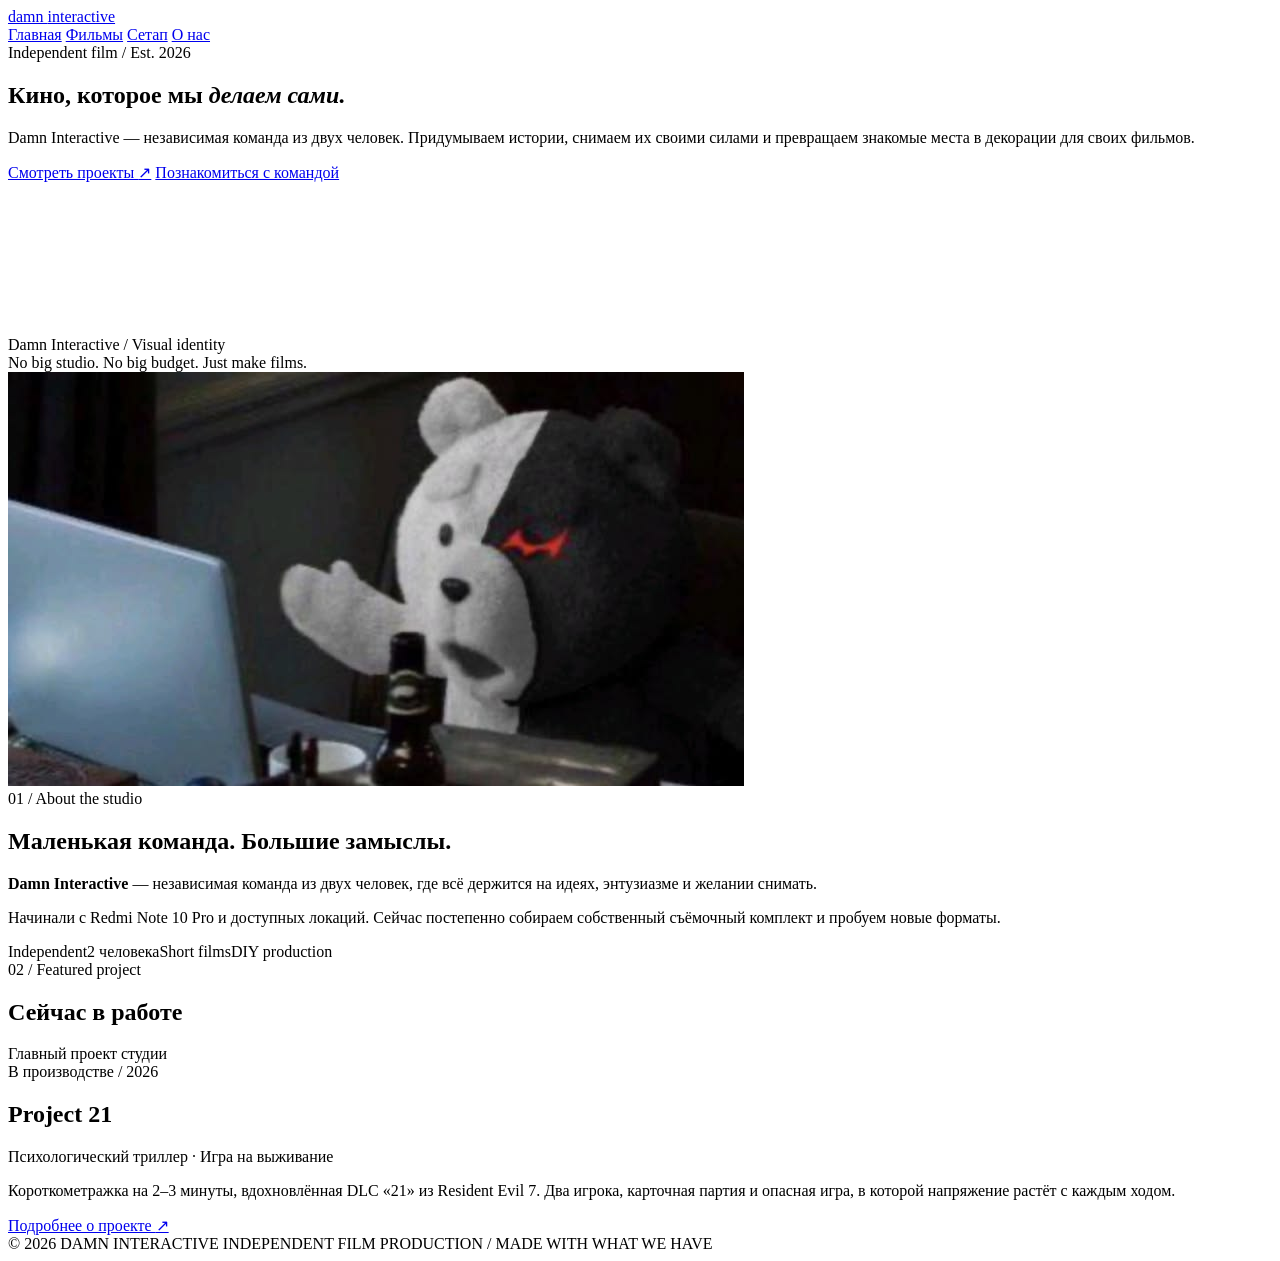
==== commit 9141a989: "Add files via upload" ====
--- a/index.html
+++ b/index.html
@@ -1,396 +1,73 @@
 <!DOCTYPE html>
 <html lang="ru">
 <head>
-  <meta charset="UTF-8" />
-  <meta name="viewport" content="width=device-width, initial-scale=1.0, maximum-scale=5.0" />
-  <title>damn interactive // независимое кино</title>
-  <link rel="preconnect" href="https://fonts.googleapis.com">
-  <link rel="preconnect" href="https://fonts.gstatic.com" crossorigin>
-  <link href="https://fonts.googleapis.com/css2?family=Space+Grotesk:wght@400;600;700&family=JetBrains+Mono:wght@400;700&display=swap" rel="stylesheet">
-  <style>
-    :root {
-      --bg: #070708;
-      --card-bg: #0f1012;
-      --border: #202226;
-      --text: #e6e6e6;
-      --text-dim: #8b9099;
-      --accent: #ff2a2a;
-    }
-
-    * { box-sizing: border-box; margin: 0; padding: 0; }
-    
-    html, body {
-      background-color: var(--bg);
-      color: var(--text);
-      font-family: 'Space Grotesk', -apple-system, sans-serif;
-      line-height: 1.6;
-      overflow-x: hidden;
-      width: 100%;
-    }
-
-    /* Навигация */
-    nav {
-      position: sticky;
-      top: 0;
-      z-index: 100;
-      background: rgba(7, 7, 8, 0.92);
-      backdrop-filter: blur(14px);
-      -webkit-backdrop-filter: blur(14px);
-      border-bottom: 1px solid var(--border);
-      padding: 0.85rem 1.5rem;
-      display: flex;
-      justify-content: space-between;
-      align-items: center;
-      gap: 1rem;
-    }
-
-    .brand {
-      font-weight: 700;
-      color: #fff;
-      text-decoration: none;
-      font-size: 1.1rem;
-      letter-spacing: -0.02em;
-      white-space: nowrap;
-    }
-
-    .nav-links {
-      display: flex;
-      gap: 1.5rem;
-      list-style: none;
-      align-items: center;
-    }
-
-    .nav-links a {
-      color: var(--text-dim);
-      text-decoration: none;
-      font-size: 0.9rem;
-      white-space: nowrap;
-      transition: color 0.2s;
-    }
-    .nav-links a:hover { color: #fff; }
-
-    /* Видео-интро */
-    header {
-      padding: 3rem 1.2rem 2.5rem;
-      text-align: center;
-      border-bottom: 1px solid var(--border);
-      background: radial-gradient(circle at top, #14161a 0%, var(--bg) 85%);
-    }
-
-    .video-wrapper {
-      max-width: 560px;
-      width: 100%;
-      margin: 0 auto;
-      border-radius: 10px;
-      overflow: hidden;
-      border: 1px solid var(--border);
-      box-shadow: 0 10px 30px rgba(0,0,0,0.85);
-      background: #000;
-      aspect-ratio: 16 / 9;
-      display: flex;
-      align-items: center;
-      justify-content: center;
-    }
-    .video-wrapper video {
-      width: 100%;
-      height: 100%;
-      object-fit: cover;
-      display: block;
-    }
-
-    .tagline {
-      margin-top: 1.2rem;
-      font-family: 'JetBrains Mono', monospace;
-      font-size: 0.78rem;
-      color: var(--text-dim);
-      letter-spacing: 0.18em;
-      text-transform: uppercase;
-    }
-
-    /* Основной контент */
-    main {
-      max-width: 900px;
-      margin: 0 auto;
-      padding: 3rem 1.2rem;
-    }
-
-    .about-card {
-      background: var(--card-bg);
-      border: 1px solid var(--border);
-      border-radius: 12px;
-      padding: 2.2rem;
-      display: grid;
-      grid-template-columns: 1fr 1.2fr;
-      gap: 2.2rem;
-      align-items: center;
-      margin-bottom: 3rem;
-    }
-
-    .bear-box {
-      border-radius: 8px;
-      overflow: hidden;
-      border: 1px solid #2a2c33;
-      background: #000;
-      height: 280px;
-      display: flex;
-      align-items: center;
-      justify-content: center;
-    }
-    .bear-box img {
-      width: 100%;
-      height: 100%;
-      object-fit: cover;
-      display: block;
-    }
-
-    .about-content h2 { font-size: 1.7rem; margin-bottom: 1rem; }
-    .about-content p { color: #b3b8c2; font-size: 0.95rem; margin-bottom: 1rem; line-height: 1.65; }
-    .highlight { color: #fff; font-weight: 600; }
-
-    .badge-group {
-      display: flex;
-      flex-wrap: wrap;
-      gap: 0.5rem;
-      margin: 1rem 0;
-    }
-
-    .note-badge {
-      font-family: 'JetBrains Mono', monospace;
-      font-size: 0.78rem;
-      color: var(--accent);
-      background: rgba(255, 42, 42, 0.1);
-      padding: 0.35rem 0.65rem;
-      border-radius: 4px;
-      border: 1px solid rgba(255, 42, 42, 0.3);
-    }
-
-    .loc-badge {
-      font-family: 'JetBrains Mono', monospace;
-      font-size: 0.78rem;
-      color: #aaa;
-      background: #16181d;
-      padding: 0.35rem 0.65rem;
-      border-radius: 4px;
-      border: 1px solid #2d3038;
-    }
-
-    .cta-box {
-      text-align: center;
-      padding: 1rem 0 2rem;
-    }
-    .btn-projects {
-      display: inline-block;
-      background: #fff;
-      color: #000;
-      font-weight: 700;
-      font-size: 0.95rem;
-      padding: 0.9rem 2rem;
-      border-radius: 8px;
-      text-decoration: none;
-      transition: all 0.2s;
-    }
-    .btn-projects:hover { background: #ccc; transform: translateY(-2px); }
-
-    /* Футер и иконки соцсетей */
-    footer {
-      border-top: 1px solid var(--border);
-      padding: 3rem 1.2rem 2.5rem;
-      text-align: center;
-    }
-
-    .footer-container {
-      display: flex;
-      flex-direction: column;
-      align-items: center;
-      gap: 1.2rem;
-    }
-
-    .social-grid {
-      display: flex;
-      flex-wrap: wrap;
-      gap: 0.85rem;
-      justify-content: center;
-    }
-
-    .social-btn {
-      width: 48px;
-      height: 48px;
-      border-radius: 12px;
-      overflow: hidden;
-      display: inline-flex;
-      align-items: center;
-      justify-content: center;
-      background: transparent;
-      border: none;
-      padding: 0;
-      cursor: pointer;
-      transition: transform 0.2s ease, filter 0.2s ease;
-    }
-
-    .social-btn img {
-      width: 100%;
-      height: 100%;
-      object-fit: cover;
-      display: block;
-    }
-
-    .social-btn:hover {
-      transform: translateY(-3px) scale(1.04);
-      filter: brightness(1.15);
-    }
-
-    .copyright {
-      font-family: 'JetBrains Mono', monospace;
-      font-size: 0.78rem;
-      color: var(--text-dim);
-    }
-
-    .sub-mail {
-      font-family: 'JetBrains Mono', monospace;
-      font-size: 0.72rem;
-      color: #555861;
-      user-select: all;
-    }
-
-    /* Мобилка */
-    @media (max-width: 768px) {
-      nav {
-        padding: 0.85rem 1rem;
-      }
-      .nav-links {
-        gap: 1rem;
-      }
-
-      header { padding: 2rem 1rem 1.8rem; }
-
-      .about-card {
-        grid-template-columns: 1fr;
-        padding: 1.5rem 1.2rem;
-        gap: 1.5rem;
-      }
-      .bear-box { height: 220px; }
-      .about-content h2 { font-size: 1.45rem; }
-
-      .btn-projects {
-        width: 100%;
-        display: block;
-      }
-    }
-  </style>
+  <meta charset="UTF-8">
+  <meta name="viewport" content="width=device-width, initial-scale=1">
+  <meta name="theme-color" content="#08090b">
+  <meta name="description" content="Damn Interactive — независимая команда короткометражного кино.">
+  <title>Главная // damn interactive</title>
+  <link rel="stylesheet" href="assets/site.css">
 </head>
 <body>
+<header class="site-header">
+  <a class="brand" href="index.html">damn <span>interactive</span></a>
+  <nav class="site-nav" aria-label="Основная навигация">
+    <a href="index.html" aria-current="page">Главная</a>
+    <a href="projects.html" >Фильмы</a>
+    <a href="gear.html" >Сетап</a>
+    <a href="about.html" >О нас</a>
+  </nav>
+</header>
+<main class="container">
+  <section class="home-hero">
+    <div class="home-hero-grid">
+      <div>
+        <div class="eyebrow">Independent film / Est. 2026</div>
+        <h1 class="display-title">Кино, которое мы <em>делаем сами.</em></h1>
+        <p class="hero-copy">Damn Interactive — независимая команда из двух человек. Придумываем истории, снимаем их своими силами и превращаем знакомые места в декорации для своих фильмов.</p>
+        <div class="hero-actions">
+          <a class="button" href="projects.html">Смотреть проекты <span aria-hidden="true">↗</span></a>
+          <a class="button secondary" href="about.html">Познакомиться с командой</a>
+        </div>
+      </div>
+      <div>
+        <div class="hero-video">
+          <video id="introVideo" autoplay loop muted playsinline preload="metadata">
+            <source src="damn%20interactive.mp4" type="video/mp4">
+            Ваш браузер не поддерживает видео.
+          </video>
+        </div>
+        <div class="video-caption">Damn Interactive / Visual identity</div>
+      </div>
+    </div>
+    <div class="rule-label">No big studio. No big budget. Just make films.</div>
+  </section>
 
-  <!-- Навигация -->
-  <nav>
-    <a href="index.html" class="brand">damn interactive</a>
-    <ul class="nav-links">
-      <li><a href="projects.html">Фильмы</a></li>
-      <li><a href="gear.html">Сетап</a></li>
-      <li><a href="about.html">О нас</a></li>
-    </ul>
-  </nav>
+  <section class="panel intro-card">
+    <div class="media-frame"><img src="monokuma.png" alt="Монокума — визуальный элемент страницы Damn Interactive" onerror="this.onerror=null;this.src='monokuma.jpg'"></div>
+    <div>
+      <div class="eyebrow">01 / About the studio</div>
+      <h2>Маленькая команда. Большие замыслы.</h2>
+      <p><strong>Damn Interactive</strong> — независимая команда из двух человек, где всё держится на идеях, энтузиазме и желании снимать.</p>
+      <p>Начинали с Redmi Note 10 Pro и доступных локаций. Сейчас постепенно собираем собственный съёмочный комплект и пробуем новые форматы.</p>
+      <div class="chips"><span class="chip red">Independent</span><span class="chip">2 человека</span><span class="chip">Short films</span><span class="chip">DIY production</span></div>
+    </div>
+  </section>
 
-  <!-- Видео-интро -->
-  <header>
-    <div class="video-wrapper">
-      <video id="introVideo" autoplay loop muted playsinline preload="auto">
-        <source src="damn%20interactive.mp4" type="video/mp4" />
-        Ваш браузер не поддерживает видео.
-      </video>
-    </div>
-    <p class="tagline">// независимое кино без компромиссов</p>
-  </header>
-
-  <main>
-    <section class="about-card">
-      <div class="bear-box">
-        <img src="monokuma.png" alt="Монокума" onerror="this.onerror=null; this.src='monokuma.jpg';" />
-      </div>
-
-      <div class="about-content">
-        <h2>Кто мы такие?</h2>
-        <p>
-          <span class="highlight">Damn Interactive</span> — независимая команда из двух человек, где всё держится на чистом угаре, идеях и съёмках.
-        </p>
-        <p>
-          Мы начинали буквально с разбитого в хлам <span class="highlight">Redmi Note 10 Pro</span>, а дошли до того, что сняли вдвоём фильм про вред веществ на очень плотном уровне.
-        </p>
-        
-        <div class="badge-group">
-          <div class="note-badge">⚡ Снято за 1 день (ровно за 4 часа)</div>
-          <div class="loc-badge">📍 Локации: Школа и улица перед школой</div>
-        </div>
-
-        <p style="margin-top: 1rem;">
-          Никаких павильонов, киностудий и спонсоров. Только школьные стены, улица перед входом, живой свет и максимальное погружение.
-        </p>
-      </div>
-    </section>
-
-    <div class="cta-box">
-      <a href="projects.html" class="btn-projects">Смотреть все фильмы и проекты →</a>
-    </div>
-  </main>
-
-  <!-- Футер со своими иконками из папки socials/ -->
-  <footer>
-    <div class="footer-container">
-      <div class="social-grid">
-        <!-- VK -->
-        <a href="https://vk.ru/damninteractive" target="_blank" class="social-btn" title="ВКонтакте">
-          <img src="socials/vk.png" alt="ВКонтакте" />
-        </a>
-
-        <!-- Telegram -->
-        <a href="https://t.me/твой_канал" target="_blank" class="social-btn" title="Telegram">
-          <img src="socials/tg.png" alt="Telegram" />
-        </a>
-
-        <!-- YouTube -->
-        <a href="https://youtube.com/@твой_канал" target="_blank" class="social-btn" title="YouTube">
-          <img src="socials/yt.png" alt="YouTube" />
-        </a>
-
-        <!-- Скопировать почту -->
-        <button class="social-btn" onclick="copyEmail()" title="Скопировать почту" id="mailBtn">
-          <img src="socials/mail.png" alt="Email" />
-        </button>
-      </div>
-
-      <p class="copyright">© 2026 DAMN INTERACTIVE. ВСЕ ПРАВА ЗАЩИЩЕНЫ.</p>
-      <p class="sub-mail" id="mailAddress">production@damninteractive.ru</p>
-    </div>
-  </footer>
-
-  <!-- ARG CLUE LAYER 00: [SYSTEM NODE ACTIVE // HASH: 7365656b] -->
-
-  <script>
-    function copyEmail() {
-      const email = document.getElementById('mailAddress').innerText.trim();
-      navigator.clipboard.writeText(email).then(() => {
-        const btn = document.getElementById('mailBtn');
-        btn.style.filter = 'drop-shadow(0 0 8px #00ff66)';
-        setTimeout(() => {
-          btn.style.filter = 'none';
-        }, 1200);
-      });
-    }
-
-    window.addEventListener('DOMContentLoaded', () => {
-      console.log("%c[DAMN INTERACTIVE // NODE 01]", "color: #ff2a2a; font-family: monospace; font-size: 14px; font-weight: bold;");
-      console.log("%cAccess level: GUEST. What are ya looking for, Choom?", "color: #8b9099; font-family: monospace;");
-
-      const vid = document.getElementById('introVideo');
-      if (vid) {
-        vid.muted = true;
-        const playPromise = vid.play();
-        if (playPromise !== undefined) {
-          playPromise.catch(() => {
-            document.body.addEventListener('click', () => vid.play(), { once: true });
-          });
-        }
-      }
-    });
-  </script>
+  <section class="section">
+    <div class="section-head"><div><div class="section-index">02 / Featured project</div><h2 class="section-title">Сейчас в работе</h2></div><span class="section-note">Главный проект студии</span></div>
+    <article class="feature-project">
+      <span class="pill">В производстве / 2026</span>
+      <h2>Project 21</h2>
+      <div class="subtitle">Психологический триллер · Игра на выживание</div>
+      <p>Короткометражка на 2–3 минуты, вдохновлённая DLC «21» из Resident Evil 7. Два игрока, карточная партия и опасная игра, в которой напряжение растёт с каждым ходом.</p>
+      <div class="hero-actions"><a class="button" href="projects.html">Подробнее о проекте <span aria-hidden="true">↗</span></a></div>
+    </article>
+  </section>
+</main>
+<footer class="site-footer container">
+  <span>© 2026 DAMN INTERACTIVE</span>
+  <span class="footer-right">INDEPENDENT FILM PRODUCTION / MADE WITH WHAT WE HAVE</span>
+</footer>
 </body>
 </html>
